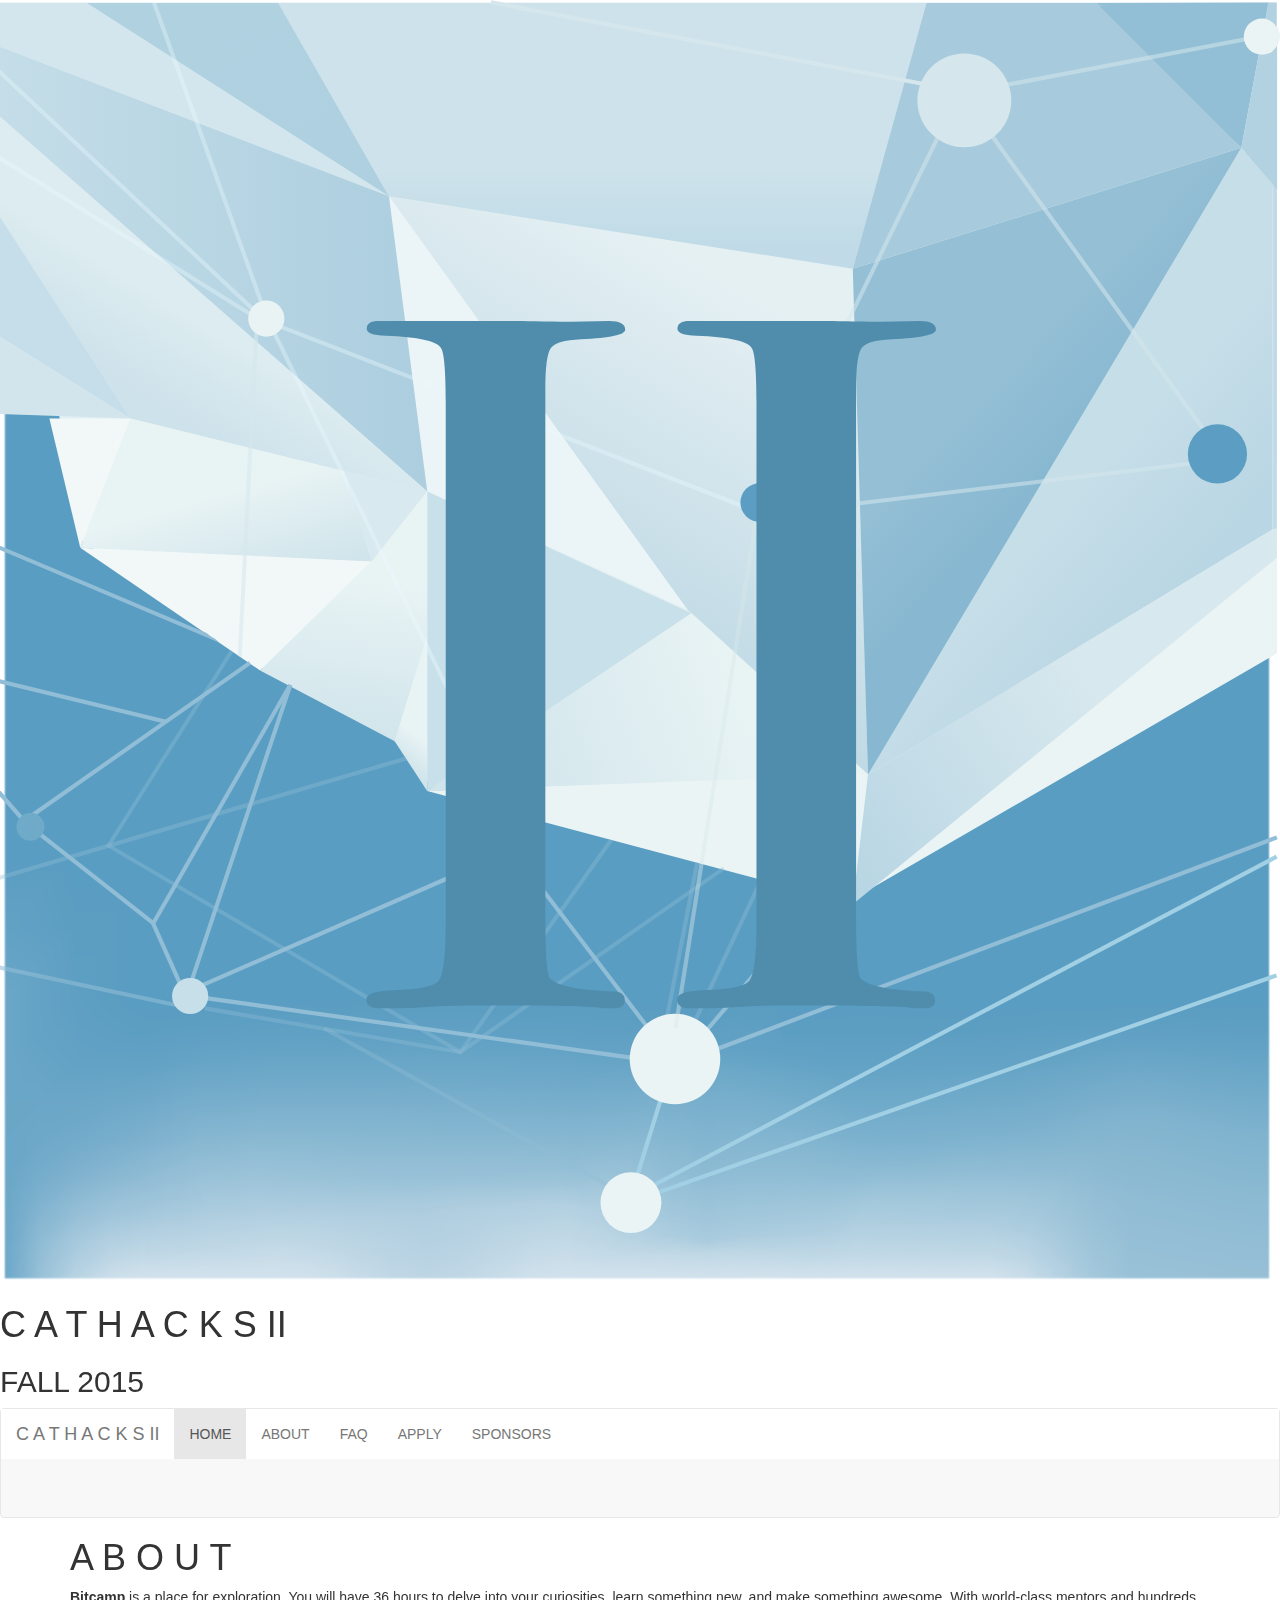
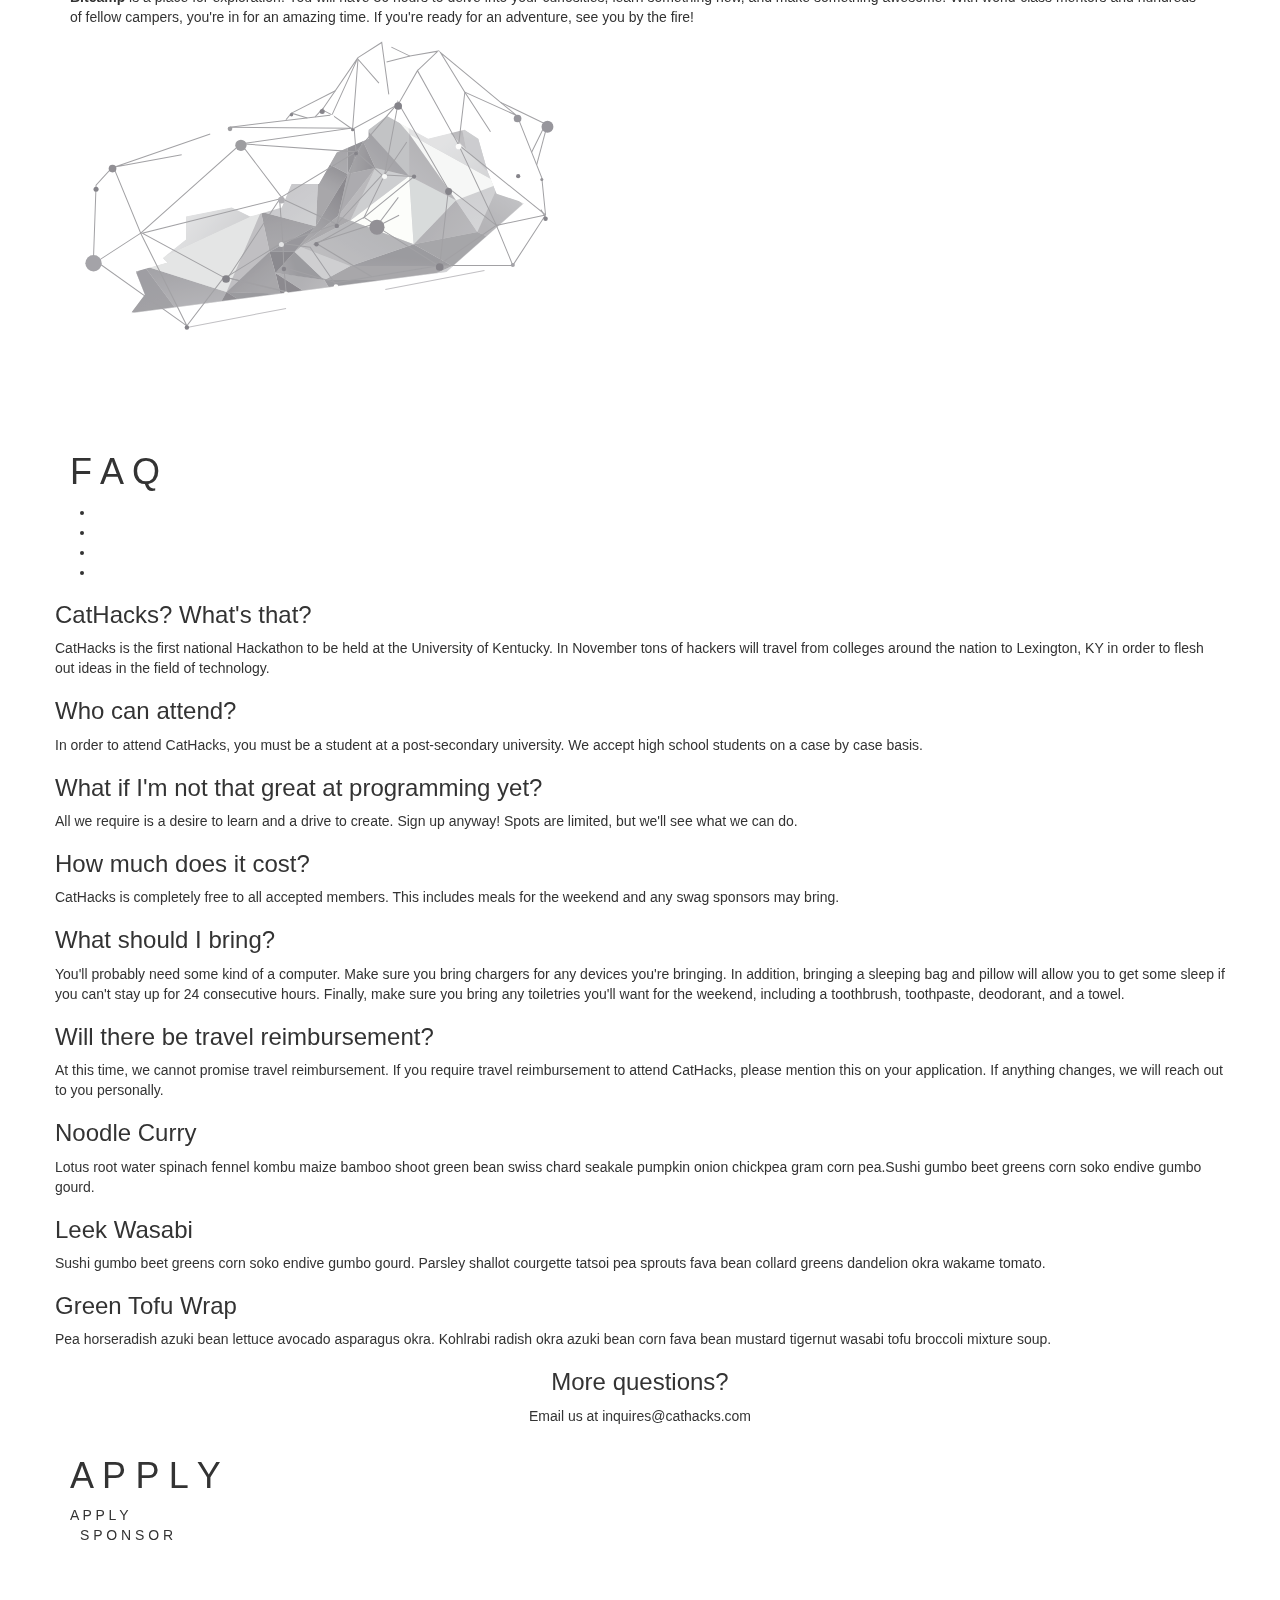
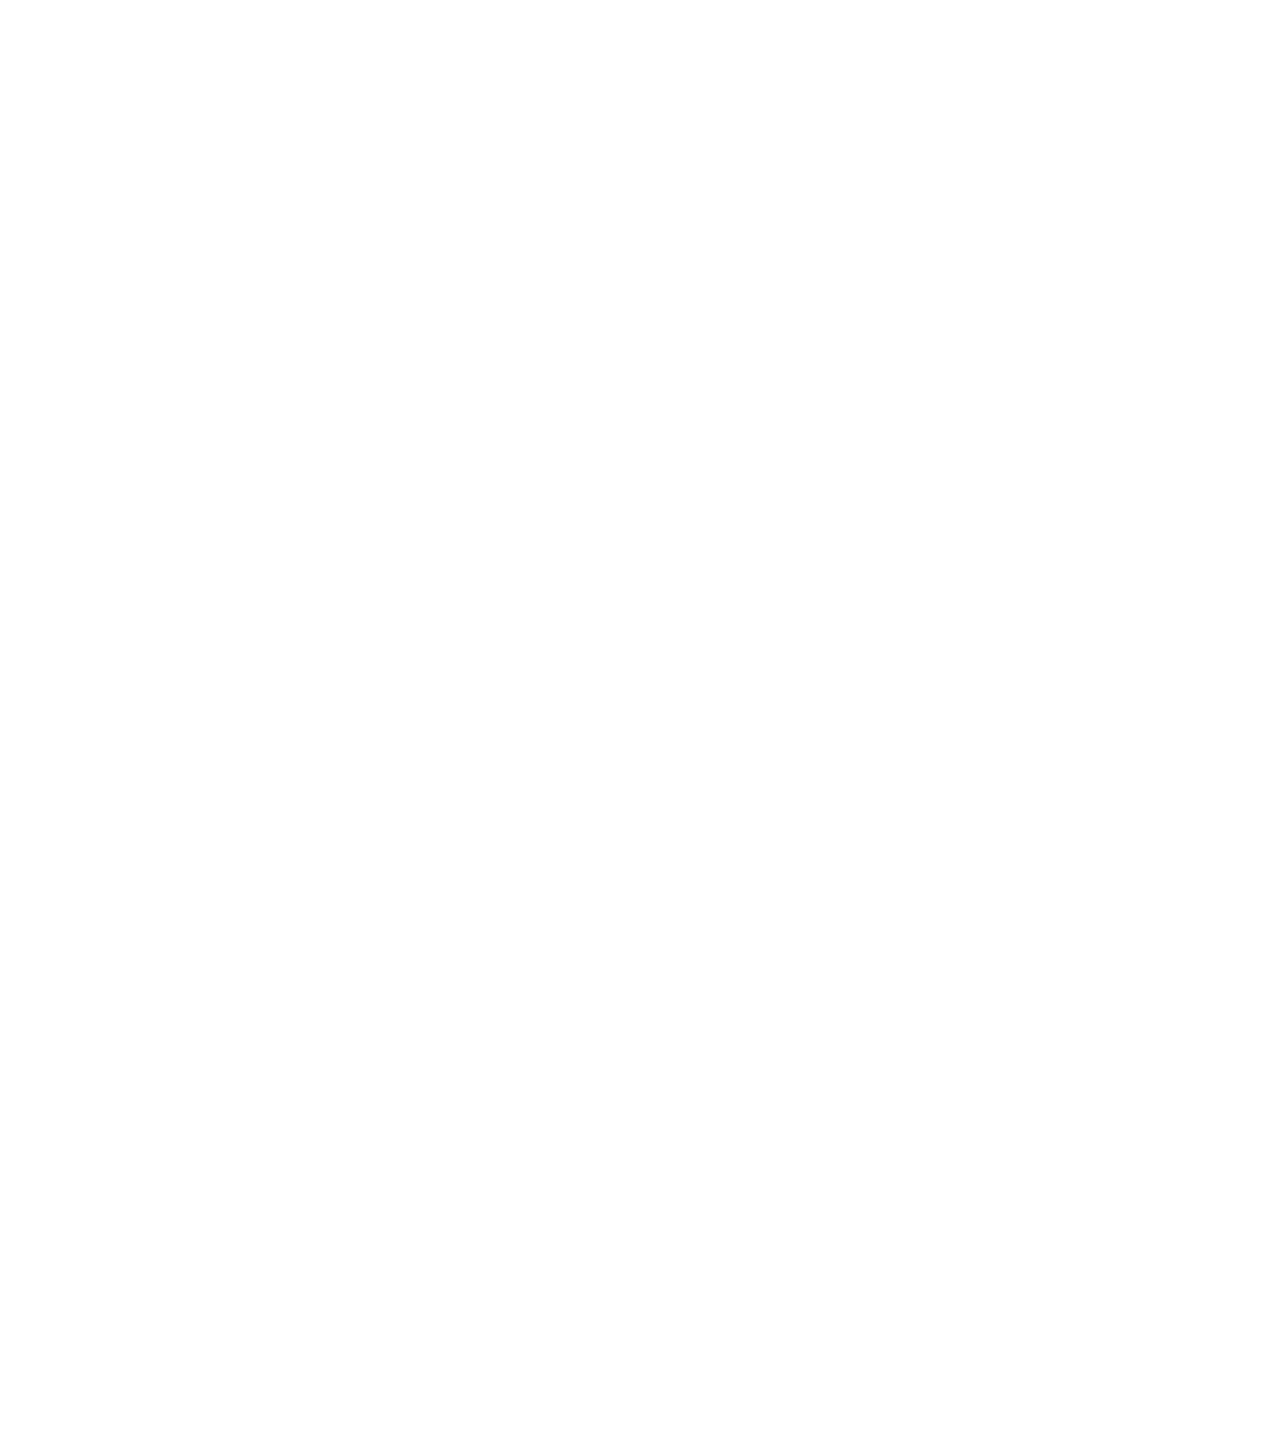
==== index.html @ 1e3fb6da "More cleaning" ====
<!doctype html>
<html>
<head>
<meta name="viewport" content="width=device-width, initial-scale=1">

<link rel="stylesheet" type="text/css" href="./bootstrap/css/bootstrap.css">

  <link rel="stylesheet" href="css/animate.css">
	<link rel="stylesheet" type="text/css" href="css/demo.css" />
		<link rel="stylesheet" type="text/css" href="css/component.css" />
        <link rel="stylesheet" type="text/css" href="css/main.css" />

            <script src="https://ajax.googleapis.com/ajax/libs/jquery/2.1.4/jquery.min.js"></script>
                 <script src="./js/particles.min.js"></script>


<meta charset="UTF-8">
<title>Untitled Document</title>

</head>

<body data-spy="scroll" data-target="#navid" data-offset="110">
	<div id="home" >
  <div id="HOME-breakpoint"> </div>
 	<div id="mydiv" class="" style="z-index:110;">
	<object id="cathacks2logo" data="./img/logo.svg" type="image/svg+xml"></object>
    <!--<img src="./img/logo.svg" id="cathacks2logo" />-->
	<div id="textbox"> 
		<h1>C A T H A C K S II</h1>
		<h2> FALL 2015</h2>
	</div>
	</div>
    
	<!--<img class="col-xs-6 col-md-4" style="height:90%;width:90%; opacity:.32; margin-left:0; margin-bottom:0; z-index:-100;" src="./img/icetracefinal.svg" />-->
    <!--</div>-->
 </div>
  <div id="navbarAffix"> </div>
 <div id="nav-wrapper" style="height:110px;">
 <nav style="height:110px; z-index:110;" role="navigation" id="navid" class="navbar navbar-default navreplace" >
        <!-- Brand and toggle get grouped for better mobile display -->
        <div class="navbar-header">
            <button type="button" data-target="#navbarCollapse" data-toggle="collapse" class="navbar-toggle">
                <span class="sr-only">Toggle navigation</span>
                <span class="icon-bar"></span>
                <span class="icon-bar"></span>
                <span class="icon-bar"></span>
            </button>

            <a href="#"  class="navbar-brand" >C A T H A C K S II </a>

        </div>
        <!-- Collection of nav links and other content for toggling -->
        <div id="navbarCollapse" class="collapse navbar-collapse">

            <ul class="nav navbar-nav"  >
               <!-- <li class="active"><a href="#">Home</a></li>-->
                <li id="HOME" ><a href="#home">HOME</a></li>
                <li id="ABOUT"><a href="#about">ABOUT</a></li>
                <li id="FAQ"><a href="#faq">FAQ</a></li>
                <li id="APPLY"><a href="#apply">APPLY</a></li>
                <li id="SPONSORS" ><a href="#sponsors">SPONSORS</a></li>

            </ul>
          
        </div>
    </nav>
 </div>
 
<div id="about" class="container">

<div id = "contentDiv" >
	<h1 class="h1Header"> A B O U T </h1>
    <p><strong>Bitcamp</strong> is a place for exploration. You will have 36 hours to delve into your curiosities, learn something new, and make something awesome. With world-class mentors and hundreds of fellow campers, you're in for an amazing time. If you're ready for an adventure, see you by the fire!</p> 
       <!--  <img style="width:500px; height:300px;" class = "kentucky" src="./img/kentucky.svg" />-->
        <object width="500" height="300" class="kypicture" data="./img/kentucky.svg" type="image/svg+xml"></object>




</div>
   </div> 
    <div id="faq" class="container">
    <div class="block" style="min-height: 800px;">

<div class = "centered" style="width:100%; margin-top:110px;" >
	<h1 class="h1Header"> F A Q </h1>
    	<div class="row">
			<div id="tabs" class="tabs">
				<nav>
					<ul>
                        <!--<li><a href="#section-1" class="icon-shop"><span>Shop</span></a></li>-->

						<li><a href="#section-1" class="icon-file-text2"></a></li>
						<li><a href="#section-2" class="icon-airplane"></a></li>
						<li><a href="#section-3" class="icon-calendar"></a></li>
						<li><a href="#section-4" class="icon-envelop"></a></li>
					</ul>
				</nav>
				<div class="content">

					<section id="section-1">
                    
						<div class="mediabox">
							<h3>CatHacks? What's that? </h3>
							<p>CatHacks is the first national Hackathon to be held at the University of Kentucky. In November tons of hackers will travel from colleges around the nation to Lexington, KY in order to flesh out ideas in the field of technology.
</p>
						</div>
						<div class="mediabox">
							<h3>Who can attend?</h3>
							<p>In order to attend CatHacks, you must be a student at a post-secondary university. We accept high school students on a case by case basis.</p>
						</div>
						<div class="mediabox">
							<h3>What if I'm not that great at programming yet?</h3>
							<p>All we require is a desire to learn and a drive to create. Sign up anyway! Spots are limited, but we'll see what we can do.
</p>
						</div>
					</section>
					<section id="section-2">
						<div class="mediabox">
							<h3>How much does it cost?</h3>
							<p>CatHacks is completely free to all accepted members. This includes meals for the weekend and any swag sponsors may bring. </p>
						</div>
						<div class="mediabox">
							<h3>What should I bring?</h3>
							<p>You'll probably need some kind of a computer. Make sure you bring chargers for any devices you're bringing. In addition, bringing a sleeping bag and pillow will allow you to get some sleep if you can't stay up for 24 consecutive hours. Finally, make sure you bring any toiletries you'll want for the weekend, including a toothbrush, toothpaste, deodorant, and a towel.</p>
						</div>
						<div class="mediabox">
							<h3>Will there be travel reimbursement?</h3>
							<p>At this time, we cannot promise travel reimbursement. If you require travel reimbursement to attend CatHacks, please mention this on your application. If anything changes, we will reach out to you personally.</p>
						</div>
					</section>
					<section id="section-3">
						<div class="mediabox">
							<h3>Noodle Curry</h3>
							<p>Lotus root water spinach fennel kombu maize bamboo shoot green bean swiss chard seakale pumpkin onion chickpea gram corn pea.Sushi gumbo beet greens corn soko endive gumbo gourd.</p>
						</div>
						<div class="mediabox">
							<h3>Leek Wasabi</h3>
							<p>Sushi gumbo beet greens corn soko endive gumbo gourd. Parsley shallot courgette tatsoi pea sprouts fava bean collard greens dandelion okra wakame tomato.</p>
						</div>
						<div class="mediabox">
							<h3>Green Tofu Wrap</h3>
							<p>Pea horseradish azuki bean lettuce avocado asparagus okra. Kohlrabi radish okra azuki bean corn fava bean mustard tigernut wasabi tofu broccoli mixture soup.</p>
						</div>
					</section>
					<section id="section-4">
	
						<div class="mediabox horizontalcenter" style="float:none; text-align:center;">
							<h3>More questions?</h3>
							<p>Email us at inquires@cathacks.com</p>
						</div>
	
					</section>
			
				</div><!-- /content -->
			</div><!-- /tabs -->
		</div>

    
    <!--<p>Bitcamp is a place for exploration. You will have 36 hours to delve into your curiosities, learn something new, and make something awesome. With world-class mentors and hundreds of fellow campers, you're in for an amazing time. If you're ready for an adventure, see you by the fire!</p> 
         <img style="width:500px; height:250px;" class = "kentucky" src="./img/kentucky.svg" />-->

</div>
	</div>
	</div>
    
       <div id="apply" class="container">
    <div class="block" style="height: 800px;">

<div class = "centered" >
	<h1 class="h1Header"> A P P L Y </h1>
    <div class="horizontalcenter">
    <div id="applybutton" class="hvr-shutter-out-vertical appSectionButton" href="#animatedModal" style="margin-right:10px;">
	A P P L Y
	</div>
	<div class="hvr-shutter-out-vertical appSectionButton" style="margin-left:10px;">
	S P O N S O R
	</div>
</div>
</div>
	</div>
	</div>
 
 <div id="animatedModal">
        <!--THIS IS IMPORTANT! to close the modal, the class name has to match the name given on the ID  class="close-animatedModal" -->
        <div class="close-animatedModal"> 
        	<img src="img/closebt.svg" class="horizontalcenter closebtn" />
        </div>
            
        <div class="modal-content">
        <!--<iframe id="typeform-full" width="100%" height="100%" frameborder="0" src="https://cathacks.typeform.com/to/M2SNCi"></iframe>
		<script type="text/javascript" src="https://s3-eu-west-1.amazonaws.com/share.typeform.com/embed.js"></script>-->
                  <!--Your modal content goes here-->
        </div>
    </div>
    
<div id="sponsors" class="container" style="min-height:100%;"> <!--SPONSORS-->
    <div class="block" style="height: 800px;">

      
      	<div class = "centered" >
        
        <div class="row">
            <div class="col-lg-3 col-md-4 col-xs-6 thumb">
                    <img class="img-responsive" src="http://placehold.it/200x150" alt="">
            </div>
            <div class="col-lg-3 col-md-4 col-xs-6 thumb">
                    <img class="img-responsive" src="http://placehold.it/200x150" alt="">
            </div>
            <div class="col-lg-3 col-md-4 col-xs-6 thumb">
                    <img class="img-responsive" src="http://placehold.it/200x150" alt="">
            </div>
            <div class="col-lg-3 col-md-4 col-xs-6 thumb">
                    <img class="img-responsive" src="http://placehold.it/200x150" alt="">
            </div>
            <div class="col-lg-3 col-md-4 col-xs-6 thumb">
                    <img class="img-responsive" src="http://placehold.it/200x150" alt="">
            </div>
            <div class="col-lg-3 col-md-4 col-xs-6 thumb">
                    <img class="img-responsive" src="http://placehold.it/200x150" alt="">
            </div>
            <div class="col-lg-3 col-md-4 col-xs-6 thumb">
                    <img class="img-responsive" src="http://placehold.it/200x150" alt="">
            </div>
            <div class="col-lg-3 col-md-4 col-xs-6 thumb">
                    <img class="img-responsive" src="http://placehold.it/200x150" alt="">
            </div>
       
            <div class="col-lg-3 col-md-4 col-xs-6 thumb">
                <!--<a class="thumbnail" href="#">-->
                    <img class="img-responsive" src="http://placehold.it/200x150" alt="">
            </div>
        </div>
	</div>
	</div>
	</div> <!--SPONSORS END-->
    


<script src="./js/animatedModal.min.js"></script>
<script src="./js/main.js"></script>

<script>
    $("#applybutton").animatedModal({
        animatedIn:'slideInUp',
        animatedOut:'slideOutDown',
        color:'#fff',
		overflow:'hidden',
        
    });</script>
    <script src="./bootstrap/js/bootstrap.min.js"></script>
    <script src="js/cbpFWTabs.js"></script>
		<script>
			new CBPFWTabs( document.getElementById( 'tabs' ) );
		</script>
<script>


particlesJS("home", {
  "particles": {
    "number": {
      "value": 60,
      "density": {
        "enable": true,
        "value_area": 800
      }
    },
    "color": {
      "value": "#c6c6c6"
    },
    "shape": {
      "type": "circle",
      "stroke": {
        "width": 0,
        "color": "#000000"
      },
      "polygon": {
        "nb_sides": 5
      },
      "image": {
        "src": "img/github.svg",
        "width": 100,
        "height": 100
      }
    },
    "opacity": {
      "value": 0.5,
      "random": false,
      "anim": {
        "enable": false,
        "speed": 1,
        "opacity_min": 0.1,
        "sync": false
      }
    },
    "size": {
      "value": 9,
      "random": true,
      "anim": {
        "enable": false,
        "speed": 40,
        "size_min": 0.1,
        "sync": false
      }
    },
    "line_linked": {
      "enable": true,
      "distance": 150,
      "color": "#c6c6c6", //c6c6c6 //e1e0e0
      "opacity": 0.4,
      "width": 1
    },
    "move": {
      "enable": true,
      "speed": 1,
      "direction": "none",
      "random": false,
      "straight": false,
      "out_mode": "out",
      "bounce": false,
      "attract": {
        "enable": false,
        "rotateX": 600,
        "rotateY": 1200
      }
    }
  },
  "interactivity": {
    "detect_on": "canvas",
    "events": {
      "onhover": {
        "enable": true,
        "mode": "grab"
      },
      "onclick": {
        "enable": true,
        "mode": "push"
      },
      "resize": true
    },
    "modes": {
      "grab": {
        "distance": 140,
        "line_linked": {
          "opacity": 1
        }
      },
      "bubble": {
        "distance": 400,
        "size": 40,
        "duration": 2,
        "opacity": 8,
        "speed": 3
      },
      "repulse": {
        "distance": 200,
        "duration": 0.4
      },
      "push": {
        "particles_nb": 4
      },
      "remove": {
        "particles_nb": 2
      }
    }
  },
  "retina_detect": true
});


</script>

</body>
</html>
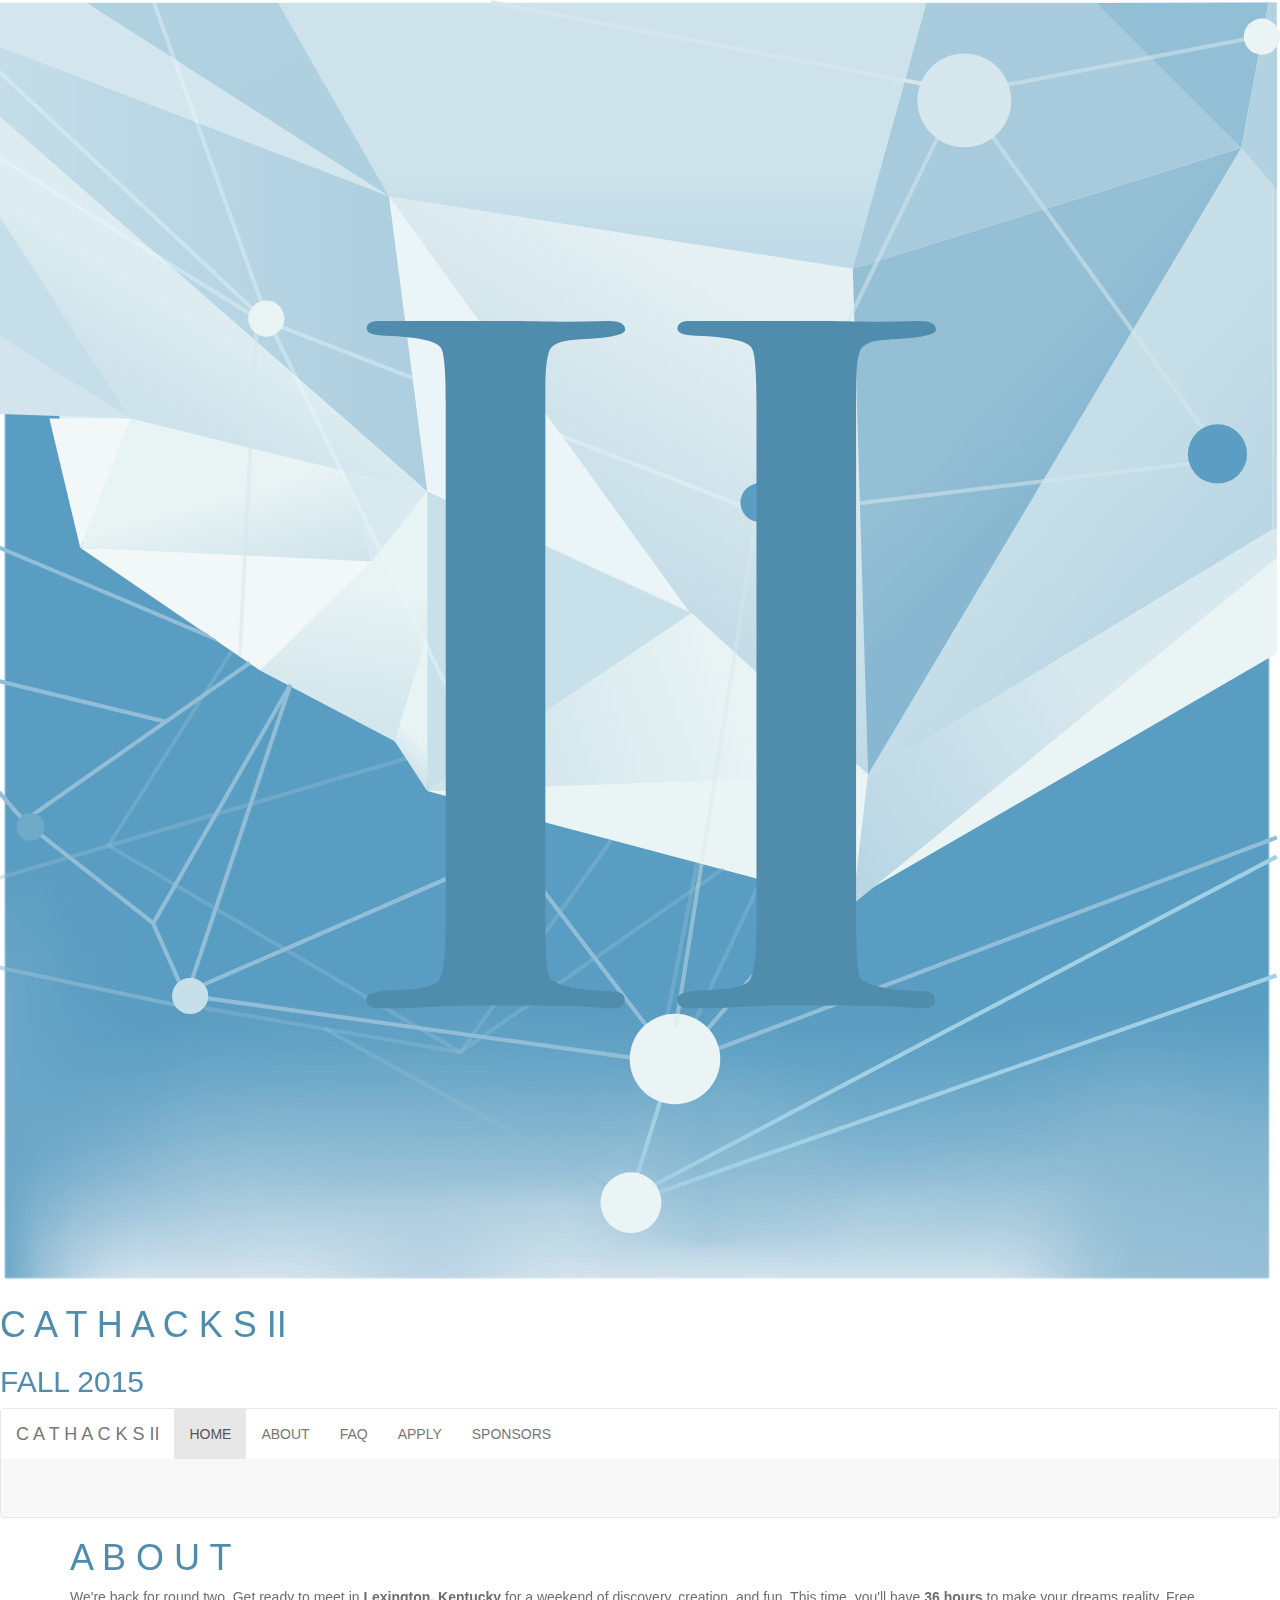
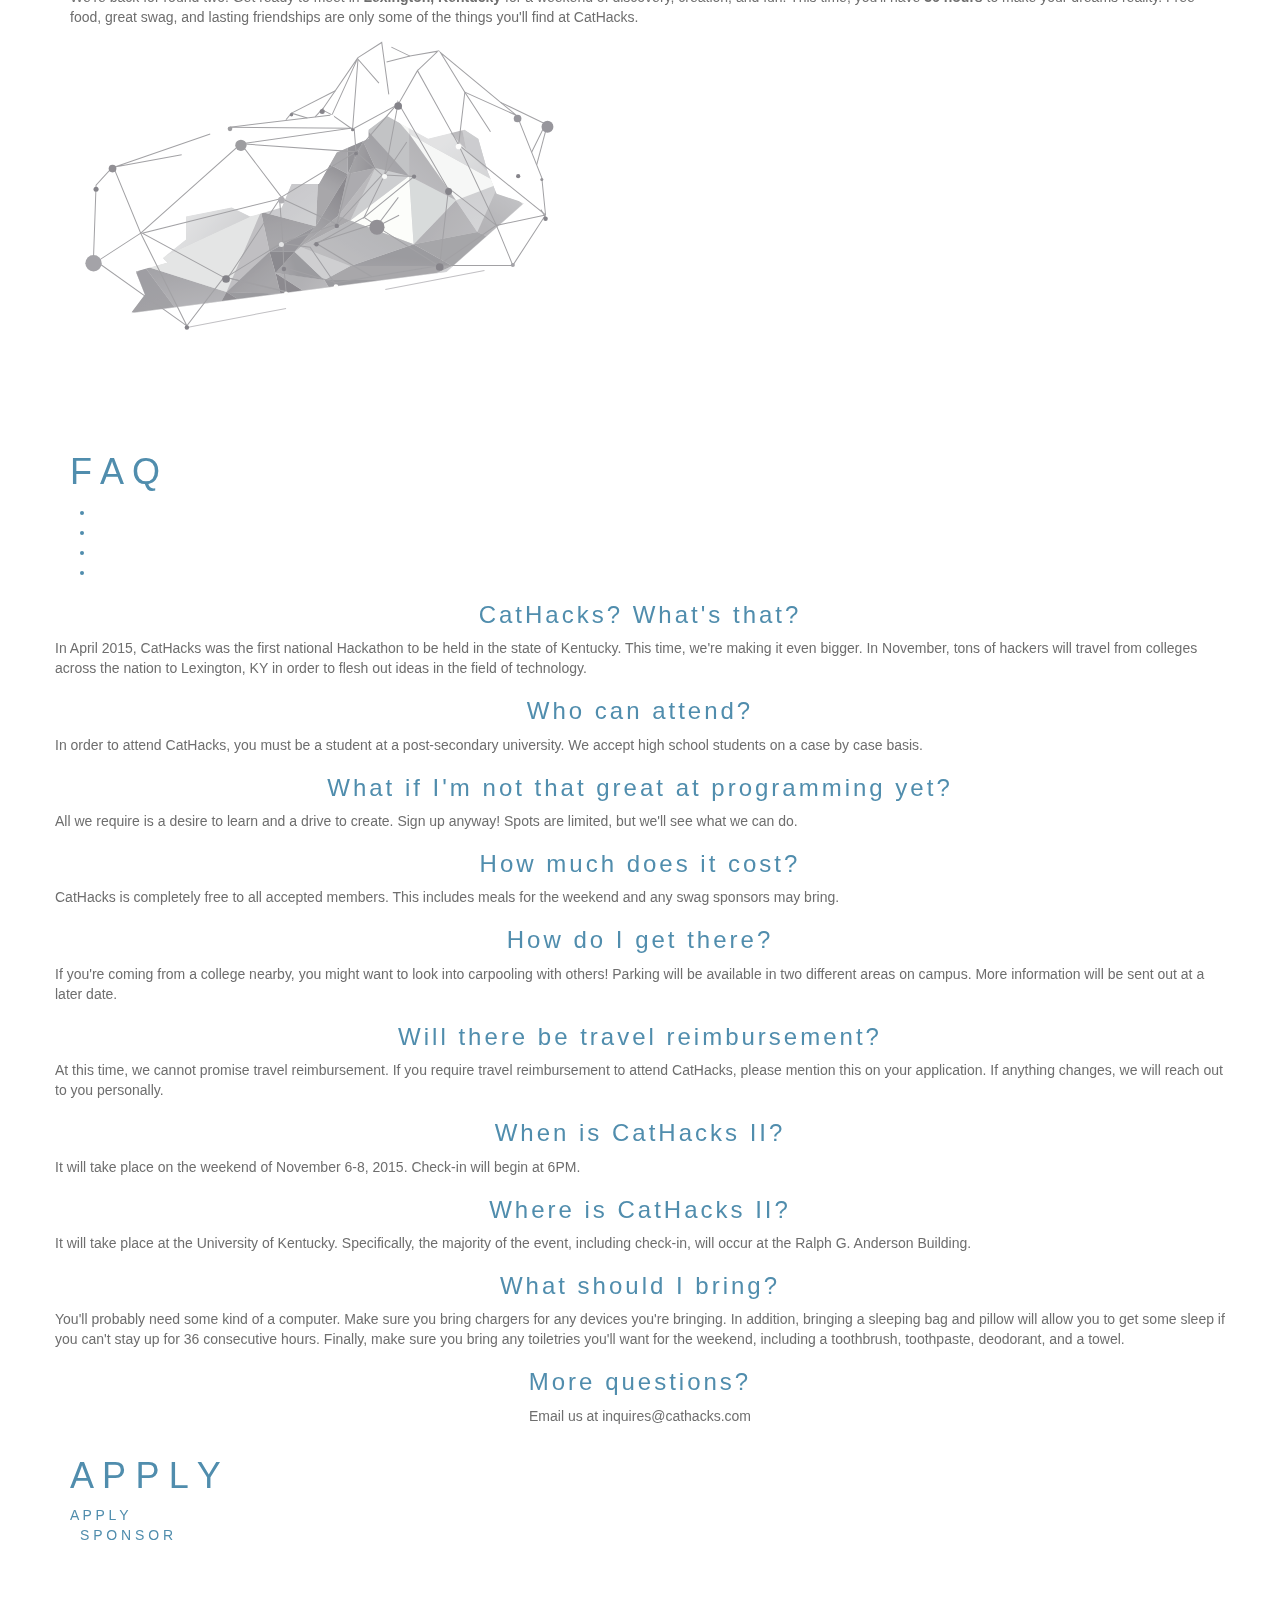
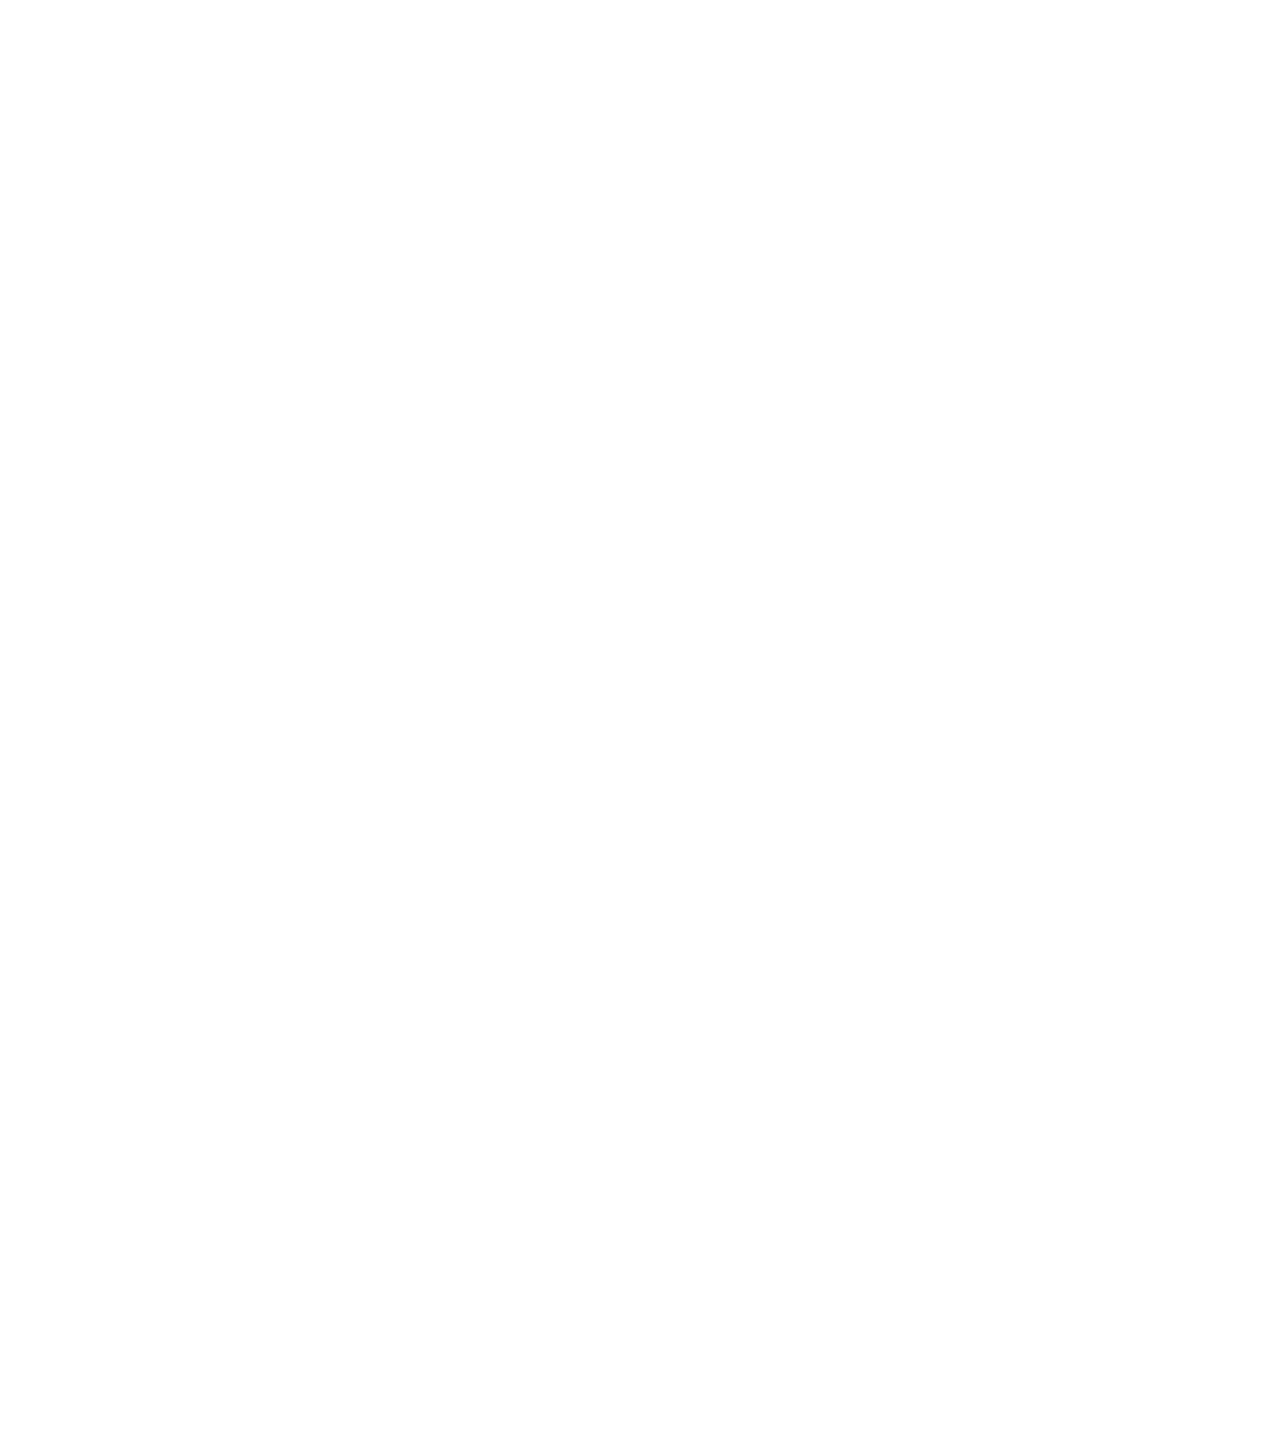
==== commit dc8daf94: "updated some of the descriptions" ====
--- a/index.html
+++ b/index.html
@@ -15,8 +15,8 @@
 
 
 <meta charset="UTF-8">
-<title>Untitled Document</title>
-
+<title>CatHacks II</title>
+<meta name="description" content="CatHacks II is the University of Kentucky's second national hackathon, open to all college students in Computer Science.">
 </head>
 
 <body data-spy="scroll" data-target="#navid" data-offset="110">
@@ -24,15 +24,13 @@
   <div id="HOME-breakpoint"> </div>
  	<div id="mydiv" class="" style="z-index:110;">
 	<object id="cathacks2logo" data="./img/logo.svg" type="image/svg+xml"></object>
-    <!--<img src="./img/logo.svg" id="cathacks2logo" />-->
 	<div id="textbox"> 
 		<h1>C A T H A C K S II</h1>
 		<h2> FALL 2015</h2>
 	</div>
 	</div>
     
-	<!--<img class="col-xs-6 col-md-4" style="height:90%;width:90%; opacity:.32; margin-left:0; margin-bottom:0; z-index:-100;" src="./img/icetracefinal.svg" />-->
-    <!--</div>-->
+	
  </div>
   <div id="navbarAffix"> </div>
  <div id="nav-wrapper" style="height:110px;">
@@ -70,7 +68,7 @@
 
 <div id = "contentDiv" >
 	<h1 class="h1Header"> A B O U T </h1>
-    <p><strong>Bitcamp</strong> is a place for exploration. You will have 36 hours to delve into your curiosities, learn something new, and make something awesome. With world-class mentors and hundreds of fellow campers, you're in for an amazing time. If you're ready for an adventure, see you by the fire!</p> 
+    <p>We're back for round two. Get ready to meet in <strong>Lexington, Kentucky</strong> for a weekend of discovery, creation, and fun. This time, you'll have <strong>36 hours</strong> to make your dreams reality. Free food, great swag, and lasting friendships are only some of the things you'll find at CatHacks.</p> 
        <!--  <img style="width:500px; height:300px;" class = "kentucky" src="./img/kentucky.svg" />-->
         <object width="500" height="300" class="kypicture" data="./img/kentucky.svg" type="image/svg+xml"></object>
 
@@ -102,7 +100,7 @@
                     
 						<div class="mediabox">
 							<h3>CatHacks? What's that? </h3>
-							<p>CatHacks is the first national Hackathon to be held at the University of Kentucky. In November tons of hackers will travel from colleges around the nation to Lexington, KY in order to flesh out ideas in the field of technology.
+							<p>In April 2015, CatHacks was the first national Hackathon to be held in the state of Kentucky. This time, we're making it even bigger. In November, tons of hackers will travel from colleges across the nation to Lexington, KY in order to flesh out ideas in the field of technology.
 </p>
 						</div>
 						<div class="mediabox">
@@ -121,8 +119,8 @@
 							<p>CatHacks is completely free to all accepted members. This includes meals for the weekend and any swag sponsors may bring. </p>
 						</div>
 						<div class="mediabox">
-							<h3>What should I bring?</h3>
-							<p>You'll probably need some kind of a computer. Make sure you bring chargers for any devices you're bringing. In addition, bringing a sleeping bag and pillow will allow you to get some sleep if you can't stay up for 24 consecutive hours. Finally, make sure you bring any toiletries you'll want for the weekend, including a toothbrush, toothpaste, deodorant, and a towel.</p>
+							<h3>How do I get there?</h3>
+							<p>If you're coming from a college nearby, you might want to look into carpooling with others! Parking will be available in two different areas on campus. More information will be sent out at a later date.</p>
 						</div>
 						<div class="mediabox">
 							<h3>Will there be travel reimbursement?</h3>
@@ -131,16 +129,16 @@
 					</section>
 					<section id="section-3">
 						<div class="mediabox">
-							<h3>Noodle Curry</h3>
-							<p>Lotus root water spinach fennel kombu maize bamboo shoot green bean swiss chard seakale pumpkin onion chickpea gram corn pea.Sushi gumbo beet greens corn soko endive gumbo gourd.</p>
-						</div>
-						<div class="mediabox">
-							<h3>Leek Wasabi</h3>
-							<p>Sushi gumbo beet greens corn soko endive gumbo gourd. Parsley shallot courgette tatsoi pea sprouts fava bean collard greens dandelion okra wakame tomato.</p>
-						</div>
-						<div class="mediabox">
-							<h3>Green Tofu Wrap</h3>
-							<p>Pea horseradish azuki bean lettuce avocado asparagus okra. Kohlrabi radish okra azuki bean corn fava bean mustard tigernut wasabi tofu broccoli mixture soup.</p>
+							<h3>When is CatHacks II?</h3>
+							<p>It will take place on the weekend of November 6-8, 2015. Check-in will begin at 6PM.</p>
+						</div>
+						<div class="mediabox">
+							<h3>Where is CatHacks II?</h3>
+							<p>It will take place at the University of Kentucky. Specifically, the majority of the event, including check-in, will occur at the Ralph G. Anderson Building.</p>
+						</div>
+						<div class="mediabox">
+							<h3>What should I bring?</h3>
+							<p>You'll probably need some kind of a computer. Make sure you bring chargers for any devices you're bringing. In addition, bringing a sleeping bag and pillow will allow you to get some sleep if you can't stay up for 36 consecutive hours. Finally, make sure you bring any toiletries you'll want for the weekend, including a toothbrush, toothpaste, deodorant, and a towel.</p>
 						</div>
 					</section>
 					<section id="section-4">
@@ -155,11 +153,6 @@
 				</div><!-- /content -->
 			</div><!-- /tabs -->
 		</div>
-
-    
-    <!--<p>Bitcamp is a place for exploration. You will have 36 hours to delve into your curiosities, learn something new, and make something awesome. With world-class mentors and hundreds of fellow campers, you're in for an amazing time. If you're ready for an adventure, see you by the fire!</p> 
-         <img style="width:500px; height:250px;" class = "kentucky" src="./img/kentucky.svg" />-->
-
 </div>
 	</div>
 	</div>
--- a/css/demo.css
+++ b/css/demo.css
@@ -0,0 +1,205 @@
+/* General Blueprint Style */
+/*@import url(http://fonts.googleapis.com/css?family=Lato:300,400,700);*/
+
+@font-face {
+	font-family: 'bpicons';
+	src:url('../fonts/bpicons/bpicons.eot');
+	src:url('../fonts/bpicons/bpicons.eot?#iefix') format('embedded-opentype'),
+		url('../fonts/bpicons/bpicons.woff') format('woff'),
+		url('../fonts/bpicons/bpicons.ttf') format('truetype'),
+		url('../fonts/bpicons/bpicons.svg#bpicons') format('svg');
+	font-weight: normal;
+	font-style: normal;
+} /* Made with http://icomoon.io/ */
+
+*, *:after, *:before { -webkit-box-sizing: border-box; -moz-box-sizing: border-box; box-sizing: border-box; }
+body, html { font-size: 100%; padding: 0; margin: 0;}
+
+/* Clearfix hack by Nicolas Gallagher: http://nicolasgallagher.com/micro-clearfix-hack/ */
+.clearfix:before, .clearfix:after { content: " "; display: table; }
+.clearfix:after { clear: both; }
+
+body {
+    font-family: 'Aleo', Calibri, Arial, sans-serif;
+    color: #508dad;
+	font-size:14px;
+}
+
+p {
+	color:#6e6e6e;	
+	
+}
+
+a {
+	color: #ccc;
+	text-decoration: none;
+	outline: none;
+}
+h3{
+	    font-family: 'BebasNeueRegular', Calibri, Arial, sans-serif;
+		letter-spacing:3px;
+		font-weight:500;
+		font-size:24px;
+		text-align:center;
+
+}
+
+a:hover {
+	color: #000;
+}
+
+.container > header {
+	width: 90%;
+	max-width: 69em;
+	margin: 0 auto;
+	padding: 2.875em 1.875em 1.875em;
+}
+
+.container > header h1 {
+	font-size: 2.125em;
+	line-height: 1.3;
+	margin: 0 0 0.6em 0;
+	float: left;
+	font-weight: 400;
+}
+
+.container > header > span {
+	display: block;
+	position: relative;
+	z-index: 9999;
+	font-weight: 700;
+	text-transform: uppercase;
+	letter-spacing: 0.5em;
+	padding: 0 0 0.6em 0.1em;
+}
+
+.container > header > span span:after {
+	width: 30px;
+	height: 30px;
+	left: -12px;
+	font-size: 50%;
+	top: -8px;
+	font-size: 75%;
+	position: relative;
+}
+
+.container > header > span span:hover:before {
+	content: attr(data-content);
+	text-transform: none;
+	text-indent: 0;
+	letter-spacing: 0;
+	font-weight: 300;
+	font-size: 110%;
+	padding: 0.8em 1em;
+	line-height: 1.2;
+	text-align: left;
+	left: auto;
+	margin-left: 4px;
+	position: absolute;
+	color: #fff;
+	background: #47a3da;
+}
+
+.container > header nav {
+	float: right;
+	text-align: center;
+}
+
+.container > header nav a {
+	display: inline-block;
+	position: relative;
+	text-align: left;
+	width: 2.5em;
+	height: 2.5em;
+	background: #fff;
+	border-radius: 50%;
+	margin: 0 0.1em;
+	border: 4px solid #508dad;
+}
+
+.container > header nav a > span {
+	display: none;
+}
+
+.container > header nav a:hover:before {
+	content: attr(data-info);
+	color: #508dad;
+	position: absolute;
+	width: 600%;
+	top: 120%;
+	text-align: right;
+	right: 0;
+	pointer-events: none;
+}
+
+.container > header nav a:hover {
+	background: #47a3da;
+}
+
+.bp-icon:after {
+	font-family: 'bpicons';
+	speak: none;
+	font-style: normal;
+	font-weight: normal;
+	font-variant: normal;
+	text-transform: none;
+	text-align: center;
+	color: #47a3da;
+	-webkit-font-smoothing: antialiased;
+}
+
+.container > header nav .bp-icon:after {
+	position: absolute;
+	top: 0;
+	left: 0;
+	width: 100%;
+	height: 100%;
+	line-height: 2;
+	text-indent: 0;
+}
+
+.container > header nav a:hover:after {
+	color: #fff;
+}
+
+.bp-icon-next:after {
+	content: "\e000";
+}
+.bp-icon-drop:after {
+	content: "\e001";
+}
+.bp-icon-archive:after {
+	content: "\e002";
+}
+.bp-icon-about:after {
+	content: "\e003";
+}
+.bp-icon-prev:after {
+	content: "\e004";
+}
+
+p.info {
+	text-align: center;
+	padding: 20px;
+}
+
+@media screen and (max-width: 55em) {
+
+	.container > header h1,
+	.container > header nav {
+		float: none;
+	}
+
+	.container > header > span,
+	.container > header h1 {
+		text-align: center;
+	}
+
+	.container > header nav {
+		margin: 0 auto;
+	}
+
+	.container > header > span {
+		text-indent: 30px;
+	}
+}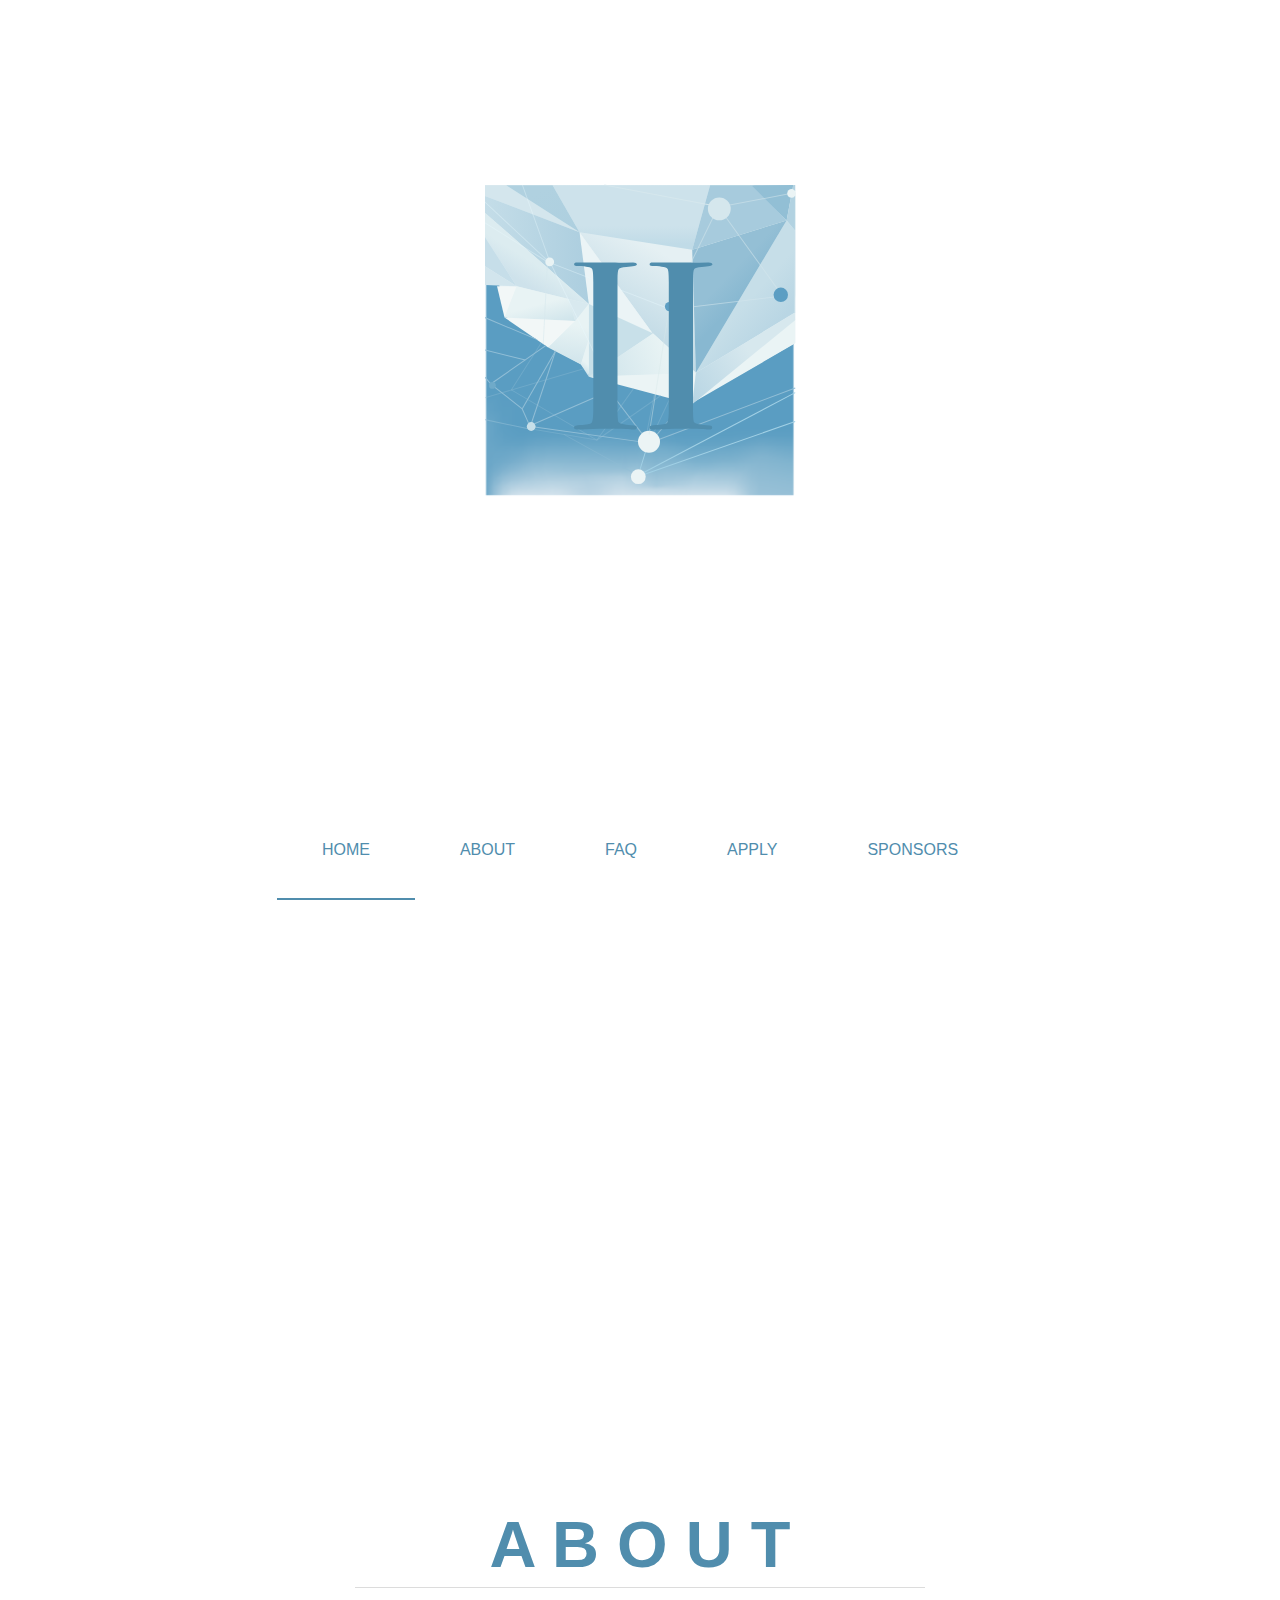
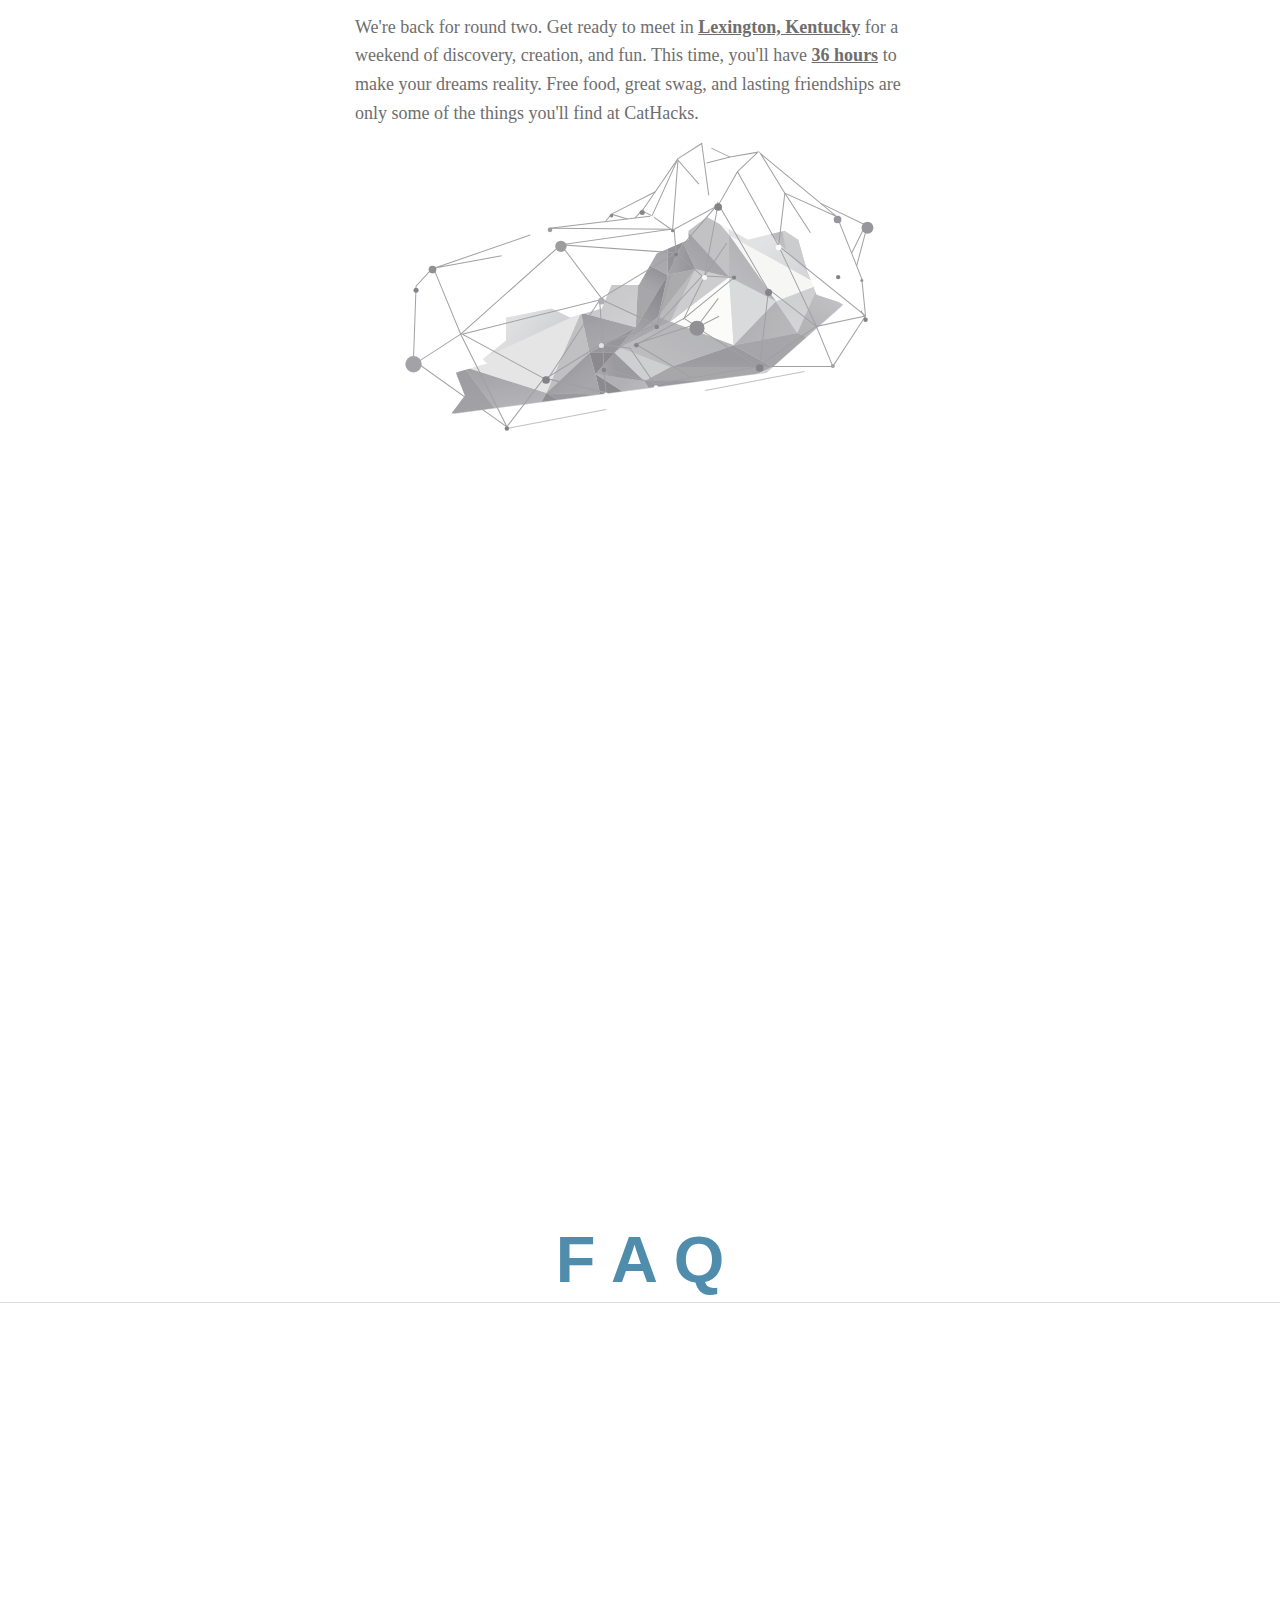
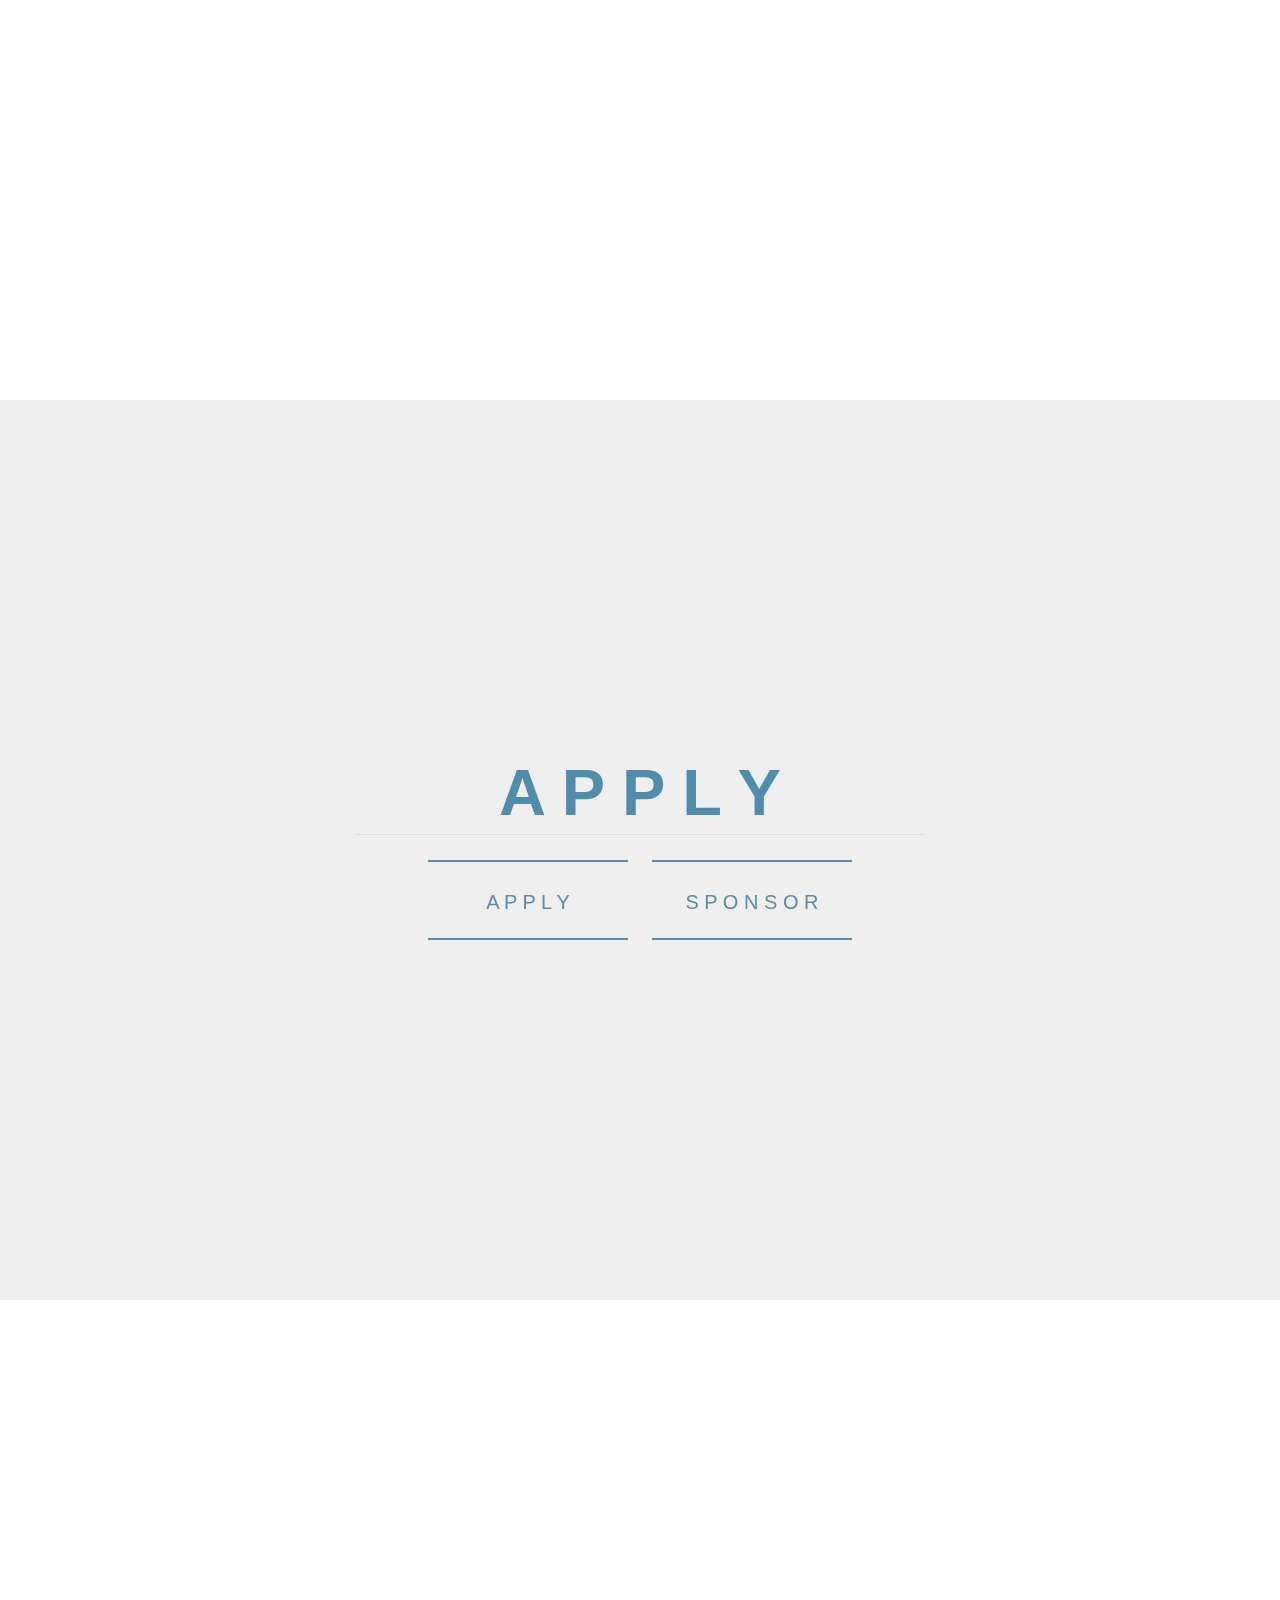
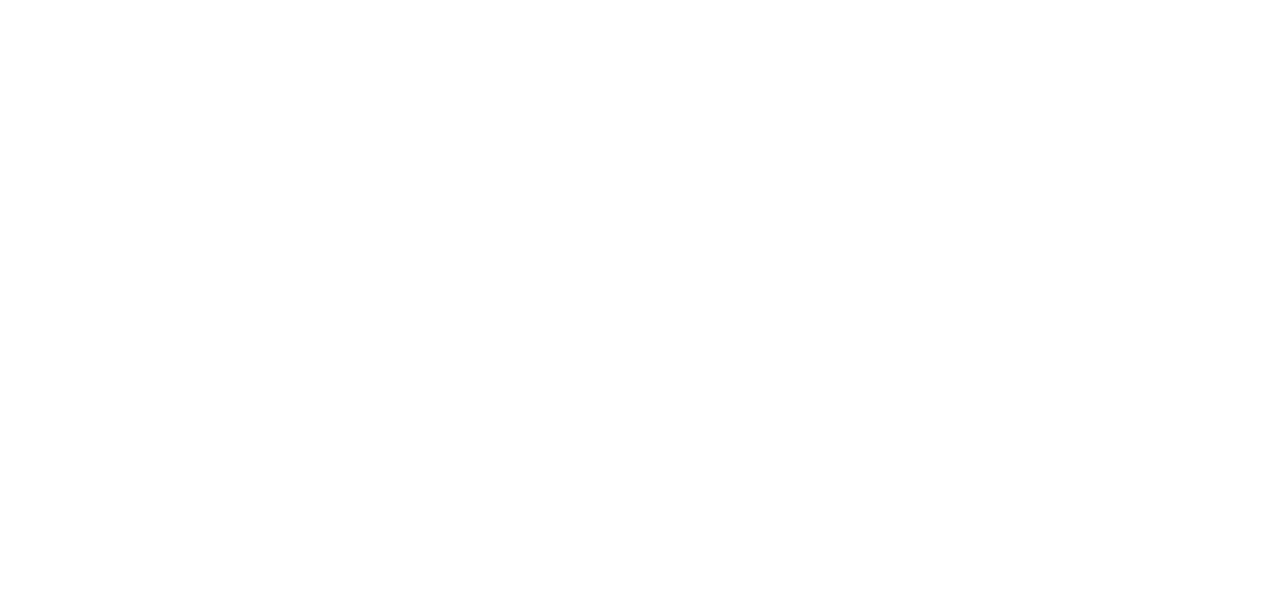
==== commit 2dc9a17c: "One more bug left" ====
--- a/index.html
+++ b/index.html
@@ -19,22 +19,22 @@
 <meta name="description" content="CatHacks II is the University of Kentucky's second national hackathon, open to all college students in Computer Science.">
 </head>
 
-<body data-spy="scroll" data-target="#navid" data-offset="110">
+<body data-spy="scroll" data-target="#navid" data-offset="100">
 	<div id="home" >
   <div id="HOME-breakpoint"> </div>
  	<div id="mydiv" class="" style="z-index:110;">
 	<object id="cathacks2logo" data="./img/logo.svg" type="image/svg+xml"></object>
-	<div id="textbox"> 
+	<!--<div id="textbox"> 
 		<h1>C A T H A C K S II</h1>
 		<h2> FALL 2015</h2>
-	</div>
+	</div>-->
 	</div>
     
 	
  </div>
   <div id="navbarAffix"> </div>
- <div id="nav-wrapper" style="height:110px;">
- <nav style="height:110px; z-index:110;" role="navigation" id="navid" class="navbar navbar-default navreplace" >
+ <div id="nav-wrapper" style="height:100px;">
+ <nav style="height:100px; z-index:110;" role="navigation" id="navid" class="navbar navbar-default navreplace" >
         <!-- Brand and toggle get grouped for better mobile display -->
         <div class="navbar-header">
             <button type="button" data-target="#navbarCollapse" data-toggle="collapse" class="navbar-toggle">
@@ -67,21 +67,17 @@
 <div id="about" class="container">
 
 <div id = "contentDiv" >
-	<h1 class="h1Header"> A B O U T </h1>
+	<h1 id="aboutid" class="h1Header"> A B O U T </h1>
     <p>We're back for round two. Get ready to meet in <strong>Lexington, Kentucky</strong> for a weekend of discovery, creation, and fun. This time, you'll have <strong>36 hours</strong> to make your dreams reality. Free food, great swag, and lasting friendships are only some of the things you'll find at CatHacks.</p> 
        <!--  <img style="width:500px; height:300px;" class = "kentucky" src="./img/kentucky.svg" />-->
         <object width="500" height="300" class="kypicture" data="./img/kentucky.svg" type="image/svg+xml"></object>
-
-
-
-
 </div>
    </div> 
     <div id="faq" class="container">
     <div class="block" style="min-height: 800px;">
 
 <div class = "centered" style="width:100%; margin-top:110px;" >
-	<h1 class="h1Header"> F A Q </h1>
+	<h1 id="faqid" class="h1Header"> F A Q </h1>
     	<div class="row">
 			<div id="tabs" class="tabs">
 				<nav>
@@ -158,18 +154,20 @@
 	</div>
     
        <div id="apply" class="container">
-    <div class="block" style="height: 800px;">
-
-<div class = "centered" >
-	<h1 class="h1Header"> A P P L Y </h1>
+    <div id="applyDiv">
+
+	<h1 id="applyid" class="h1Header"> A P P L Y </h1>
     <div class="horizontalcenter">
     <div id="applybutton" class="hvr-shutter-out-vertical appSectionButton" href="#animatedModal" style="margin-right:10px;">
 	A P P L Y
 	</div>
+     <div id="applybuttonMobile" class="hvr-shutter-out-vertical appSectionButton">
+	A P P L Y
+    <a href="https://cathacks.typeform.com/to/wzYGNp"></a>
+	</div>
 	<div class="hvr-shutter-out-vertical appSectionButton" style="margin-left:10px;">
 	S P O N S O R
 	</div>
-</div>
 </div>
 	</div>
 	</div>
@@ -180,10 +178,9 @@
         	<img src="img/closebt.svg" class="horizontalcenter closebtn" />
         </div>
             
-        <div class="modal-content">
-        <!--<iframe id="typeform-full" width="100%" height="100%" frameborder="0" src="https://cathacks.typeform.com/to/M2SNCi"></iframe>
-		<script type="text/javascript" src="https://s3-eu-west-1.amazonaws.com/share.typeform.com/embed.js"></script>-->
-                  <!--Your modal content goes here-->
+        <div class="modal-content" >
+      	<iframe id="typeform-widget" width="100%" height="97%" frameborder="0" src="https://cathacks.typeform.com/to/wzYGNp" style="margin-top:40px;"></iframe>
+<script>(function(){var qs,js,q,s,d=document,gi=d.getElementById,ce=d.createElement,gt=d.getElementsByTagName,id='typef_orm',b='https://s3-eu-west-1.amazonaws.com/share.typeform.com/';if(!gi.call(d,id)){js=ce.call(d,'script');js.id=id;js.src=b+'widget.js';q=gt.call(d,'script')[0];q.parentNode.insertBefore(js,q)}})()</script>
         </div>
     </div>
     
@@ -238,7 +235,6 @@
         animatedIn:'slideInUp',
         animatedOut:'slideOutDown',
         color:'#fff',
-		overflow:'hidden',
         
     });</script>
     <script src="./bootstrap/js/bootstrap.min.js"></script>
--- a/css/component.css
+++ b/css/component.css
@@ -0,0 +1,244 @@
+@font-face {
+	font-family: 'icomoon';
+	src:url('../fonts/icomoon/icomoon.eot?pvm5gj');
+	src:url('../fonts/icomoon/icomoon.eot?#iefixpvm5gj') format('embedded-opentype'),
+		url('../fonts/icomoon/icomoon.woff?pvm5gj') format('woff'),
+		url('../fonts/icomoon/icomoon.ttf?pvm5gj') format('truetype'),
+		url('../fonts/icomoon/icomoon.svg?pvm5gj#icomoon') format('svg');
+	font-weight: normal;
+	font-style: normal;
+} /* Icons created with icomoon.io/app */
+
+.tabs {
+	position: relative;
+	width: 100%;
+	overflow: hidden;
+	margin: 1em 0 2em;
+	font-weight: 300;
+}
+
+/* Nav */
+.tabs nav {
+	text-align: center;
+}
+
+.tabs nav ul {
+	padding: 0;
+	margin: 0;
+	list-style: none;
+	display: inline-block;
+}
+
+.tabs nav ul li {
+	/*border: 1px solid #becbd2;*/
+	border-bottom: none;
+	margin: 0 0.25em;
+	display: block;
+	float: left;
+	position: relative;
+}
+
+
+
+.tabs nav li.tab-current {
+	/*border: 1px solid #508dad;*/
+	box-shadow: inset 0 2px #508dad;
+	border-bottom: none;
+	z-index: 100;
+}
+
+.tabs nav li.tab-current:before,
+.tabs nav li.tab-current:after {
+	content: '';
+	position: absolute;
+	height: 1px;
+	right: 100%;
+	bottom: 0;
+	width: 1000px;
+	/*background: #47a3da;*/
+}
+
+.tabs nav li.tab-current:after {
+	right: auto;
+	left: 100%;
+	width: 4000px;
+}
+
+.tabs nav a {
+	color: #becbd2;
+	display: block;
+	font-size: 1.45em;
+	line-height: 2.5;
+	padding: 0 1.25em;
+	white-space: nowrap;
+}
+
+.tabs nav a:hover {
+	color: #768e9d;
+}
+
+.tabs nav li.tab-current a {
+	color: #508dad;
+}
+
+/* Icons */
+.tabs nav a:before {
+	display: inline-block;
+	vertical-align: middle;
+	text-transform: none;
+	font-weight: normal;
+	font-variant: normal;
+	font-family: 'icomoon';
+	line-height: 1;
+	speak: none;
+	-webkit-font-smoothing: antialiased;
+	margin: -0.25em 0 0 0;
+}
+
+.icon-file-text2:before {
+	content: "\e600";
+}
+.icon-envelop:before {
+	content: "\e601";
+}
+.icon-calendar:before {
+	content: "\e602";
+}
+.icon-bubbles3:before {
+	content: "\e603";
+}
+.icon-airplane:before {
+	content: "\e604";
+}
+
+/* Content */
+.content section {
+	font-size: 1.25em;
+	padding: 3em 3em 0em 3em;
+	display: none;
+	max-width: 1230px;
+	margin: 0 auto;
+}
+
+.content section:before,
+.content section:after {
+	content: '';
+	display: table;
+}
+
+.content section:after {
+	clear: both;
+}
+
+/* Fallback example */
+.no-js .content section {
+	display: block;
+	padding-bottom: 2em;
+	border-bottom: 1px solid #47a3da;
+}
+
+.content section.content-current {
+	display: block;
+}
+
+.mediabox {
+	float: left;
+	width: 33%;
+	padding: 0 25px;
+}
+
+.mediabox img {
+	max-width: 100%;
+	display: block;
+	margin: 0 auto;
+}
+
+.mediabox h3 {
+	margin: 0.75em 0 0.5em;
+}
+
+.mediabox p {
+	padding: 0 0 1em 0;
+	margin: 0;
+	line-height: 1.3;
+}
+
+/* Example media queries */
+
+@media screen and (max-width: 52.375em) {
+	.tabs nav a span {
+		display: none;
+	}
+
+	.tabs nav a:before {
+		margin-right: 0;
+	}
+
+	.mediabox {
+		float: none;
+		width: auto;
+		padding: 0 0 35px 0;
+		font-size: 90%;
+	}
+
+	.mediabox img {
+		float: left;
+		margin: 0 25px 10px 0;
+		max-width: 40%;
+	}
+
+	.mediabox h3 {
+		margin-top: 0;
+	}
+
+	/*.mediabox p {
+		margin-left: 40%;
+		margin-left: calc(40% + 25px);
+	}*/
+
+	.mediabox:before,
+	.mediabox:after {
+		content: '';
+		display: table;
+	}
+
+	.mediabox:after {
+		clear: both;
+	}
+}
+
+@media screen and (max-width: 32em) {
+	.tabs nav ul,
+	.tabs nav ul li a {
+		width: 100%;
+		padding: 0;
+	}
+
+	.tabs nav ul li {
+		width: 25%;
+		width: calc(25% + 1px);
+		margin: 0 0 0 -1px;
+	}
+
+	.tabs nav ul li:last-child {
+		border-right: none;
+	}
+
+	.mediabox {
+		text-align: center;
+	}
+
+	.mediabox img {
+		float: none;
+		margin: 0 auto;
+		max-width: 100%;
+	}
+
+	.mediabox h3 {
+		margin: 1.25em 0 1em;
+	}
+
+	.mediabox p {
+		margin: 0;
+	}
+}--- a/css/main.css
+++ b/css/main.css
@@ -0,0 +1,782 @@
+@charset "UTF-8";
+/* CSS Document */
+
+/*
+	CatHacks II theme by Mazin Zakaria
+*/
+@-moz-document url-prefix() {
+	h1 {
+	font-family: "BebasNeueRegular", sans-serif !important;
+	}
+	strong{
+	letter-spacing:1px;
+	}
+
+}
+
+@font-face {
+   font-family: 'BebasNeueBook';
+      src: url('../fonts/bebas/BebasNeueBook.eot');
+      src: url('../fonts/bebas/BebasNeueBook.eot?#iefix') format('embedded-opentype'),
+           url('../fonts/bebas/BebasNeueBook.woff') format('woff'),
+           url('../fonts/bebas/BebasNeueBook.ttf') format('truetype'),
+           url('../fonts/bebas/BebasNeueBook.svg') format('svg');
+   font-weight: normal;
+   font-style: normal;
+}
+@font-face {
+   font-family: 'BebasNeueRegular';
+      src: url('../fonts/bebas/BebasNeueRegular.eot');
+      src: url('../fonts/bebas/BebasNeueRegular.eot?#iefix') format('embedded-opentype'),
+           url('../fonts/bebas/BebasNeueRegular.woff') format('woff'),
+           url('../fonts/bebas/BebasNeueRegular.ttf') format('truetype'),
+           url('../fonts/bebas/BebasNeueRegular.svg') format('svg');
+   font-weight: normal;
+   font-style: normal;
+}
+@font-face {
+   font-family: 'BebasNeueBold';
+      src: url('../fonts/bebas/BebasNeueBold.eot');
+      src: url('../fonts/bebas/BebasNeueBold.eot?#iefix') format('embedded-opentype'),
+           url('../fonts/bebas/BebasNeueBold.woff') format('woff'),
+           url('../fonts/bebas/BebasNeueBold.ttf') format('truetype'),
+           url('../fonts/bebas/BebasNeueBold.svg') format('svg');
+   font-weight: normal;
+   font-style: normal;
+}
+@font-face {
+   font-family: 'Aleo';
+      src: url('../fonts/aleo/Aleo.eot');
+      src: url('../fonts/aleo/Aleo.eot?#iefix') format('embedded-opentype'),
+           url('../fonts/aleo/Aleo.woff') format('woff'),
+           url('../fonts/aleo/Aleo.ttf') format('truetype'),
+           url('../fonts/aleo/Aleo.svg') format('svg');
+   font-weight: normal;
+   font-style: normal;
+}
+@font-face {
+   font-family: 'AleoBold';
+      src: url('../fonts/aleo/AleoBold.eot');
+      src: url('../fonts/aleo/AleoBold.eot?#iefix') format('embedded-opentype'),
+           url('../fonts/aleo/AleoBold.woff') format('woff'),
+           url('../fonts/aleo/AleoBold.ttf') format('truetype'),
+           url('../fonts/aleo/AleoBold.svg') format('svg');
+   font-weight: normal;
+   font-style: normal;
+}
+@font-face {
+   font-family: 'Ancillary';
+      src: url('../fonts/ancillary/ancillary.eot');
+      src: url('../fonts/ancillary/ancillary.eot?#iefix') format('embedded-opentype'),
+           url('../fonts/ancillary/ancillary.woff') format('woff'),
+           url('../fonts/ancillary/ancillary.ttf') format('truetype'),
+           url('../fonts/ancillary/ancillary.svg') format('svg');
+   font-weight: normal;
+   font-style: normal;
+}
+
+strong { 
+
+font-family: "AleoBold"; 
+text-decoration: underline;
+}
+
+html, body{
+        margin: 0px;
+	     height: 100%;
+
+	
+}
+
+#home {
+	height:85%;	
+	margin:0;
+	background-color:#fff; /*efefef*/
+	width:100%;
+	position:relative;
+	
+	 -moz-user-select: none; 
+        -khtml-user-select: none; 
+        -webkit-user-select: none; 
+        -o-user-select: none; 
+}
+
+/*h1 {
+	font-size:65px;
+	-webkit-font-smoothing: antialiased;
+	font-family: DINCondensed-Bold, sans-serif;
+	line-height: .3 !important;
+	color:#508dad !important;
+
+}*/
+
+h1 {
+	font-size:65px;
+	-webkit-font-smoothing: antialiased;
+	font-family: 'BebasNeueBold', sans-serif;
+	line-height: .3 !important;
+	color:#508dad !important;
+	font-weight:700;
+	margin-bottom:25px;
+	
+}
+
+#mydiv h1 {
+	font-size:55px;
+	-webkit-font-smoothing: antialiased;
+	font-family: 'BebasNeueBold', sans-serif;
+	line-height: .3 !important;
+	color:#508dad !important;
+	font-weight:600;
+	
+}
+
+
+p {  
+	font-family: "Aleo", Georgia, Serif;
+  	font-weight: 400;
+    text-align: left;	
+	line-height:1.6;
+	color:#6e6e6e;
+	font-size:18px;
+}
+/*.path {
+  stroke-dasharray: 1000;
+  stroke-dashoffset: 1000;
+  animation: dash 5s linear forwards;
+}
+
+@keyframes dash {
+  to {
+    stroke-dashoffset: 0;
+  }
+}*/
+polygon{
+
+    pointer-events:all;
+}
+polygon:hover{
+	    opacity: 0.0;	
+
+    
+}
+circle:hover{
+	   fill-opacity: 0.0;	
+
+    
+}
+g:hover{
+opacity:0.0;	
+}
+object:hover circle{
+	    fill-opacity: 0.0;	
+}
+.kentucky polygon:hover {
+    fill: #fce57e;
+}
+
+ circle:hover
+  {
+    opacity: 0.1;
+  }
+
+/*.center {
+       position: absolute;
+       top: 0;
+       left: 0;
+       bottom: 0;
+       right: 0;
+       margin: auto;
+	   text-align:center;
+  }*/
+ 
+#mainTextbox {
+	width:600px;
+}
+.h1Header{
+	width:100%;
+	border: solid #dcdcdc;
+	border-width: 0 0 1px 0;
+	padding-bottom:32px;
+	
+}
+
+.block {
+  text-align: center;
+}
+ 
+.block:before {
+  content: '';
+  display: inline-block;
+  height: 100%;
+  vertical-align: middle !important;
+  margin-right: -0.25em; /* Adjusts for spacing */
+}
+
+/* The element to be centered, can also be of any width and height */ 
+.centered {
+  display: inline-block;
+  vertical-align: middle;
+  width: 570px;
+}
+
+#about {
+	margin:0;
+	background-color:#fff;
+	width:100%;
+	position:relative;
+	 min-height: 200%;  /* Fallback for browsers do NOT support vh unit */
+  min-height: 200vh; /* These two lines are counted as one :-)       */
+
+}
+
+#apply {
+	height:100%;	
+	margin:0;
+	background-color:#efefef;
+	width:100%;
+	position:relative;
+
+}
+
+#faq {
+	min-height:100%;	
+	margin:0;
+	background-color:#fff;
+	width:100%;
+	position:relative;
+
+}
+
+#sponsors {
+	min-height:100%;	
+	margin:0;
+	background-color:#fff;
+	width:100%;
+	position:relative;
+}
+
+/* apply section button */
+
+
+.hvr-shutter-out-vertical {
+  display: inline-block;
+  vertical-align: middle;
+  -webkit-transform: translateZ(0);
+  transform: translateZ(0);
+  box-shadow: 0 0 1px rgba(0, 0, 0, 0);
+  -webkit-backface-visibility: hidden;
+  backface-visibility: hidden;
+  -moz-osx-font-smoothing: grayscale;
+  position: relative;
+  background: #efefef;
+  -webkit-transition-property: color;
+  transition-property: color;
+  -webkit-transition-duration: 0.3s;
+  transition-duration: 0.3s;
+    border: solid #5c8caa;
+	border-width: 2px 0;
+	color:#5c8caa;
+  
+}
+.hvr-shutter-out-vertical:before {
+  content: "";
+  position: absolute;
+  z-index: -1;
+  top: 0;
+  bottom: 0;
+  left: 0;
+  right: 0;
+  background: #5c8caa;
+  -webkit-transform: scaleY(0);
+  transform: scaleY(0);
+  -webkit-transform-origin: 50%;
+  transform-origin: 50%;
+  -webkit-transition-property: transform;
+  transition-property: transform;
+  -webkit-transition-duration: 0.3s;
+  transition-duration: 0.3s;
+  -webkit-transition-timing-function: ease-out;
+  transition-timing-function: ease-out;
+}
+.hvr-shutter-out-vertical:hover, .hvr-shutter-out-vertical:focus, .hvr-shutter-out-vertical:active {
+  color: white;
+}
+.hvr-shutter-out-vertical:hover:before, .hvr-shutter-out-vertical:focus:before, .hvr-shutter-out-vertical:active:before {
+  -webkit-transform: scaleY(1);
+  transform: scaleY(1);
+}
+.appSectionButton {
+	width:200px;
+	height:80px;
+	line-height:80px;
+	text-align:center;
+	font-size:20px;
+	-webkit-font-smoothing: antialiased;
+	font-family: "BebasNeueRegular", sans-serif;
+	cursor: pointer;
+
+}
+
+.horizontalcenter{
+	margin-left:auto;
+	margin-right:auto;	
+	
+}
+.horizontalcenter p{
+	text-align:center !important;	
+}
+
+
+
+.closebtn {
+	width:60px;
+	height:60px;	
+	display:block;
+	-webkit-transition: all 0.2s;
+    -moz-transition: all 0.2s;
+    -ms-transition: all 0.2s;
+    -o-transition: all 0.2s;
+    transition: all 0.2s;
+    cursor: pointer;
+	margin-top:2px;
+	
+}
+.closebtn:hover {
+	transform:rotate(90deg);
+}
+
+/*                      */
+
+/*         Typeform              */
+
+		/*html{
+			margin: 0;
+			height: 100%;
+			overflow: hidden;
+		}*/
+		iframe{
+			position: absolute;
+			left:0;
+			right:0;
+			bottom:0;
+			top:0;
+			border:0;
+		}
+    
+/*                        */
+
+#animatedModal{
+    width: 100%;
+    height:100%;
+    position:relative;
+}
+
+.close-animatedModal{
+    position:absolute;
+    top:0;
+    left:0;
+    width:100%;
+    height:40px;
+	background-color:#508dad;
+	z-index:1000;
+}
+
+
+.col-centered{
+    float: none;
+    margin: 0 auto;
+}
+
+#contentDiv{
+  height:570px;
+  width: 570px;
+  position: absolute;
+  top: 0;
+  right: 0;
+  bottom: 0;
+  left: 0;
+  margin: auto;
+  text-align:center;
+	
+}
+
+#applyDiv{
+  height:175px;
+  width: 570px;
+  position: absolute;
+  top: 0;
+  right: 0;
+  bottom: 0;
+  left: 0;
+  margin: auto;
+  text-align:center;
+	
+	
+}
+
+@media (max-width: 768px) {
+	.kypicture{
+		width:400px;	
+		height:200px;
+	}
+	.centered {
+		width:400px;
+	}
+	#contentDiv {
+		width:400px;
+	}
+	#applyDiv {
+		width:400px;
+	}
+	.appSectionButton{
+		margin:0 !important;
+		margin-bottom:20px !important;	
+	}
+	#applyDiv{
+		height:275px;	
+	}
+	
+}
+@media (max-width: 430px) {
+	.centered {
+		width:300px;
+	}
+	#contentDiv {
+		width:300px;
+	}
+	#applyDiv {
+		width:300px;
+	}
+	.kypicture{
+		width:300px;	
+
+	}
+}
+
+@media (max-width: 330px) {
+	.centered {
+		width:200px;
+	}
+	.kypicture{
+		width:200px;	
+
+	}
+	.centered h1{
+		font-size:50px;
+			
+	}
+	#contentDiv {
+		width:200px;
+	}
+	#applyDiv {
+		width:200px;
+	}
+	#applyDiv h1{
+		font-size:50px;
+	}
+	#contentDiv h1{
+		font-size:50px;
+			
+	}
+	p{ 
+		text-align:center;
+		font-size:14px;
+	}
+}
+
+
+@media (max-width: 230px){
+	.centered {
+		width:100px;
+	}
+	.kypicture{
+		display:none;
+	}
+	.centered h1{
+		font-size:35px;	
+	}
+	#applyDiv {
+		width:100px;
+	}
+	#applyDiv h1 {
+		font-size:35px;
+	}
+	#contentDiv {
+		width:100px;
+	}
+	#contentDiv h1{
+		font-size:35px;
+			
+	}
+	p{ 
+		text-align:center;
+		font-size:14px;
+	}
+	.mediabox h3{
+		font-size:18px;
+		
+	}
+}
+/* Apply button */
+@media (max-width: 330px) {
+	.appSectionButton{
+			height:40px;
+			line-height:40px;
+	}
+}
+@media (max-width: 230px) {
+	.appSectionButton{
+			width:120px;
+			height:40px;
+			line-height:40px;
+	}
+}
+
+
+.navreplace{
+	background-color:#fff;
+	border:0;
+	/*border-bottom-style: solid;
+    border-bottom-width: 15px;
+	border-bottom-width:4px;
+	border-bottom-color:#efefef;*/
+	    /*box-shadow:  0 4px 2px -2px #efefef;*/
+
+}
+
+.navbar-brand{
+	font-size:38px;
+	-webkit-font-smoothing: antialiased !important;
+	font-family: "BebasNeueBold", sans-serif;
+	color:#508dad !important;
+	padding-left:15%;
+	line-height:100px;
+	height:100px;
+	padding-top:0px;
+	
+}
+.navbar-fixed {
+    top: 0;
+    z-index: 100;
+  	position: fixed;
+    width: 100%;
+	
+	
+	
+}
+
+.navbar-nav li a{
+	font-size:16px;	
+	color:#508dad !important;
+	font-family:"Ancillary", sans-serif;
+	font-weight:300;
+	line-height:100px;
+	height:100px;
+	padding-top:0px;
+
+}
+
+.navbar-nav > li{
+  padding-left:30px;
+  padding-right:30px;
+  
+}
+.navbar{
+	margin-bottom:0px;
+}
+
+#mydiv {
+	position:absolute;
+	top: 35%;
+	left: 50%;
+	width:311px;
+	height:430px; /*461*/
+	margin-top: -155.5px; /*set to a negative number 1/2 of your height*/
+	margin-left: -155.5px; /*set to a negative number 1/2 of your width*/
+	/*border: 1px solid #ccc;*/
+  	/*background-image:url(img/logo.svg);
+	background-repeat:no-repeat;*/
+	background-color:#fff;
+	
+
+}
+#textbox {
+	width:311px;
+	height:150px;	
+	text-align:center;
+	margin-top:30px;
+	/*margin-top:350px;*/
+	font-family: "BebasNeueBold",sans-serif;
+	color:#508dad;
+	font-weight:100;
+	line-height: .2 !important;
+
+}
+
+/*       For navbar animation         */
+.navbar li > a {
+  position: relative;
+  text-decoration: none;
+}
+
+
+.navbar li > a:before {
+   content: "";
+  position: absolute;
+  width: 100%;
+  height: 2px;
+  bottom: 0;
+  left: 0;
+  background-color: #508dad;
+  visibility: hidden;
+  -webkit-transform: scaleX(0);
+  transform: scaleX(0);
+  -webkit-transition: all 0.3s ease-in-out 0s;
+  transition: all 0.3s ease-in-out 0s;
+}
+
+.navbar li > a:hover:before {
+  visibility: visible;
+  -webkit-transform: scaleX(1);
+  transform: scaleX(1);
+}
+
+
+
+/*  MOVE NAVBAR LINKS */
+
+.navbar .navbar-nav {
+  display: inline-block;
+  float: none;
+  vertical-align: top;
+  background-color:#fff;
+  
+}
+
+.navbar .navbar-collapse {
+  text-align: center;
+}
+.navbar-brand {
+display:none;	
+
+}
+
+@media screen and (max-width: 768px){
+	.navbar-brand{
+		display:block;	
+		
+	}
+	
+}
+#applybuttonMobile{
+	display:none;	
+}
+
+#applybuttonMobile a {
+    position: absolute;
+    width: 100%;
+    height: 100%;
+    top: 0;
+    left: 0;
+    text-decoration: none; /* No underlines on the link */
+    z-index: 10; /* Places the link above everything else in the div */
+    background-color: #FFF; /* Fix to make div clickable in IE */
+    opacity: 0; /* Fix to make div clickable in IE */
+    filter: alpha(opacity=1); /* Fix to make div clickable in IE */
+}
+
+@media screen and (max-width: 600px){
+	#applybutton{
+		display:none;	
+	}
+	#applybuttonMobile{
+		display:inline-block !important;	
+	}
+	iframe{
+		display:none;	
+	}
+}
+
+@media screen and (max-width: 320px){
+	.navbar-brand{
+		display:none;	
+		
+	}
+}
+
+.container{
+	padding:0 !important;	
+	
+}
+
+
+.navbar-toggle{
+	margin-top:36px; /*for the mobile nav button to be centered vertically*/
+}
+
+/*              */
+
+/* scroll navbar animation */
+.navbar-nav > .active > a{
+	background-color:#fff;
+	
+}
+
+.active:after {
+     content: "";
+  position: absolute;
+  width: 100%;
+  height: 2px;
+  bottom: 0;
+  left: 0;
+  background-color: #508dad;
+  visibility: visible;
+  transition: width 2s;
+  -webkit-animation: widen .5s 1;
+  -moz-animation: widen .5s 1;
+  -ms-animation: widen .5s 1;
+  -o-animation: widen .5s 1;
+  animation: widen 5.s 1;
+}
+
+@-webkit-keyframes widen {
+    0%   { width:0%; /* Google Chrome & Webkit Nightlies */}
+    100% { width:100%;/* Google Chrome & Webkit Nightlies */ }
+}
+@-moz-keyframes widen {
+    0%   { width:0%; }
+    100% { width:100%; }
+}
+@-ms-keyframes widen {
+    0%   { width:0%; }
+    100% { width:100%; }
+}
+@keyframes widen {
+    0%   { width:0%; }
+    100% { width:100%; }
+}
+/*                            */
+
+#cathacks2logo{
+	width:311px;
+	height:430px;	
+	
+}
+@media screen and (max-width: 325px){
+	#cathacks2logo{
+		width:262px;
+		height:381px;
+		margin-left:24.5px;
+	}
+	
+	
+}
+
+
+::selection {
+  background: #b9b9b9; /* WebKit/Blink Browsers */
+}
+::-moz-selection {
+  background: #b9b9b9; /* Gecko Browsers */
+}
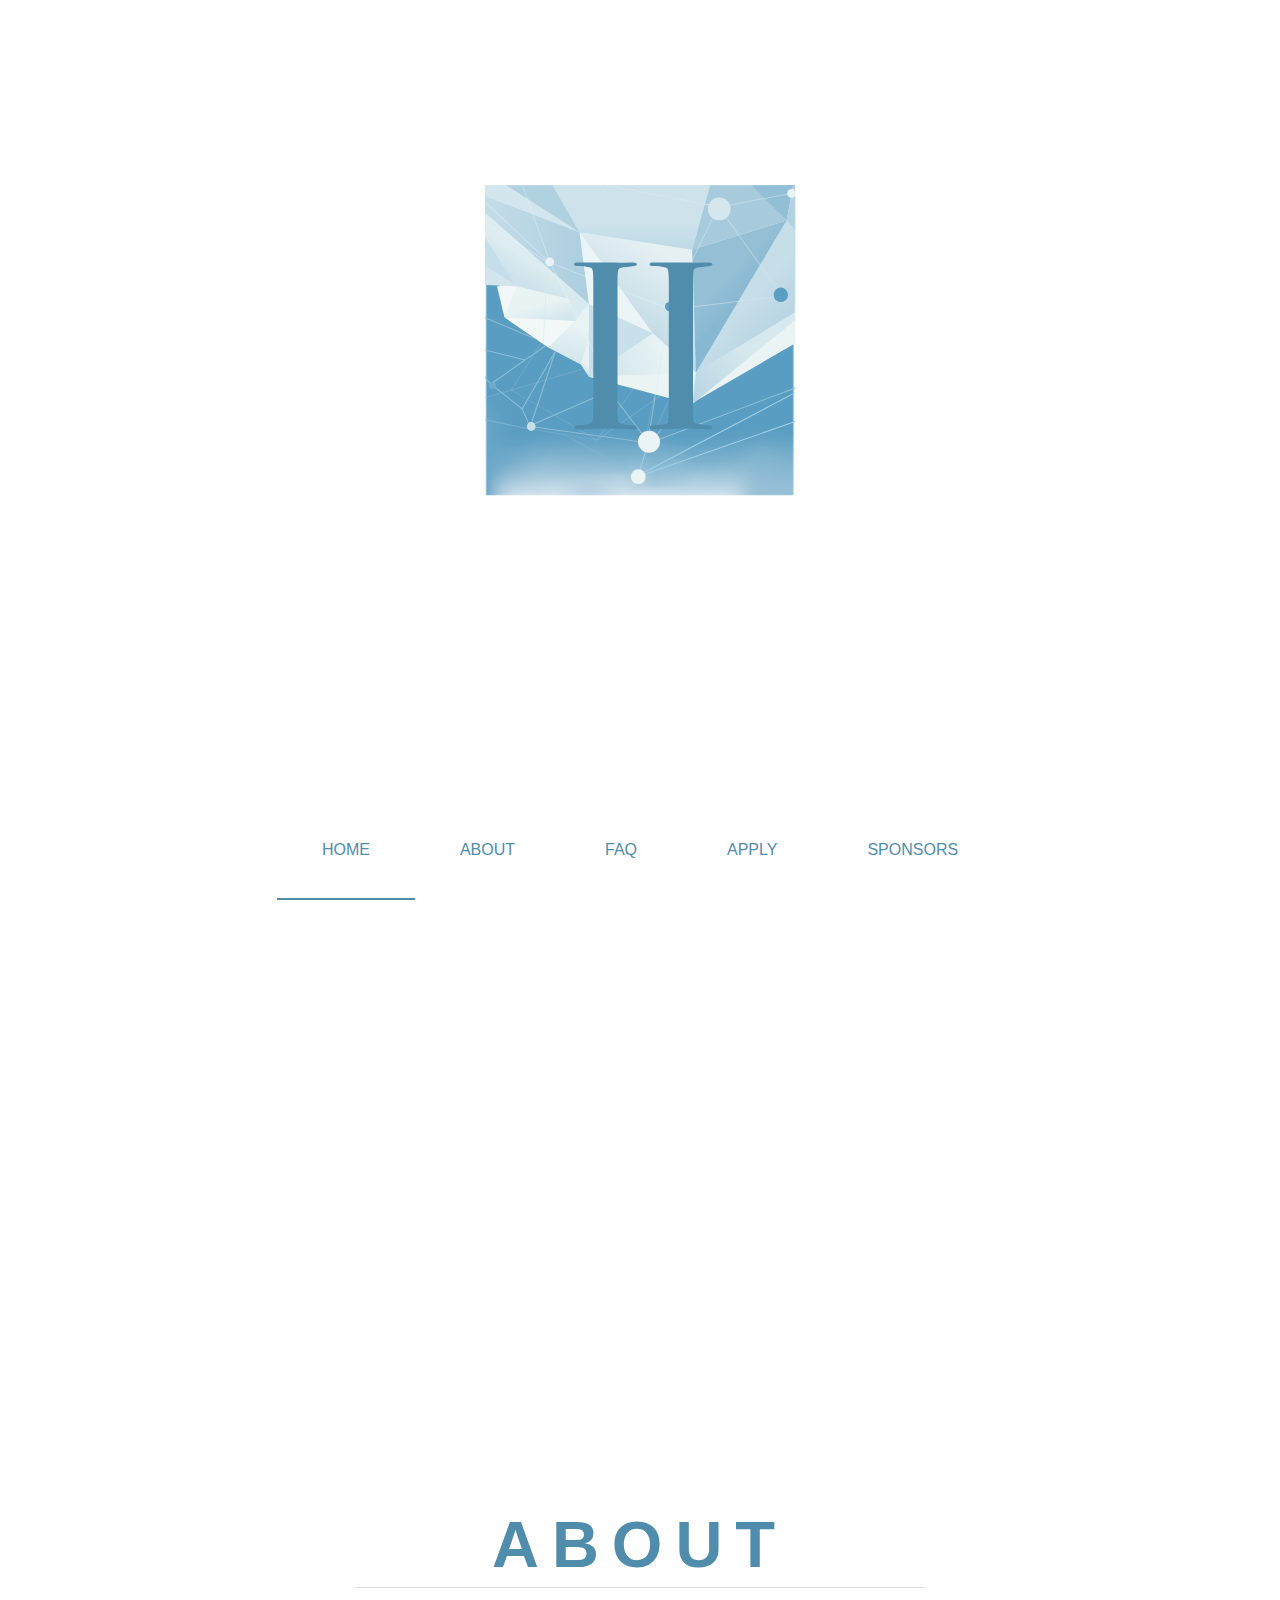
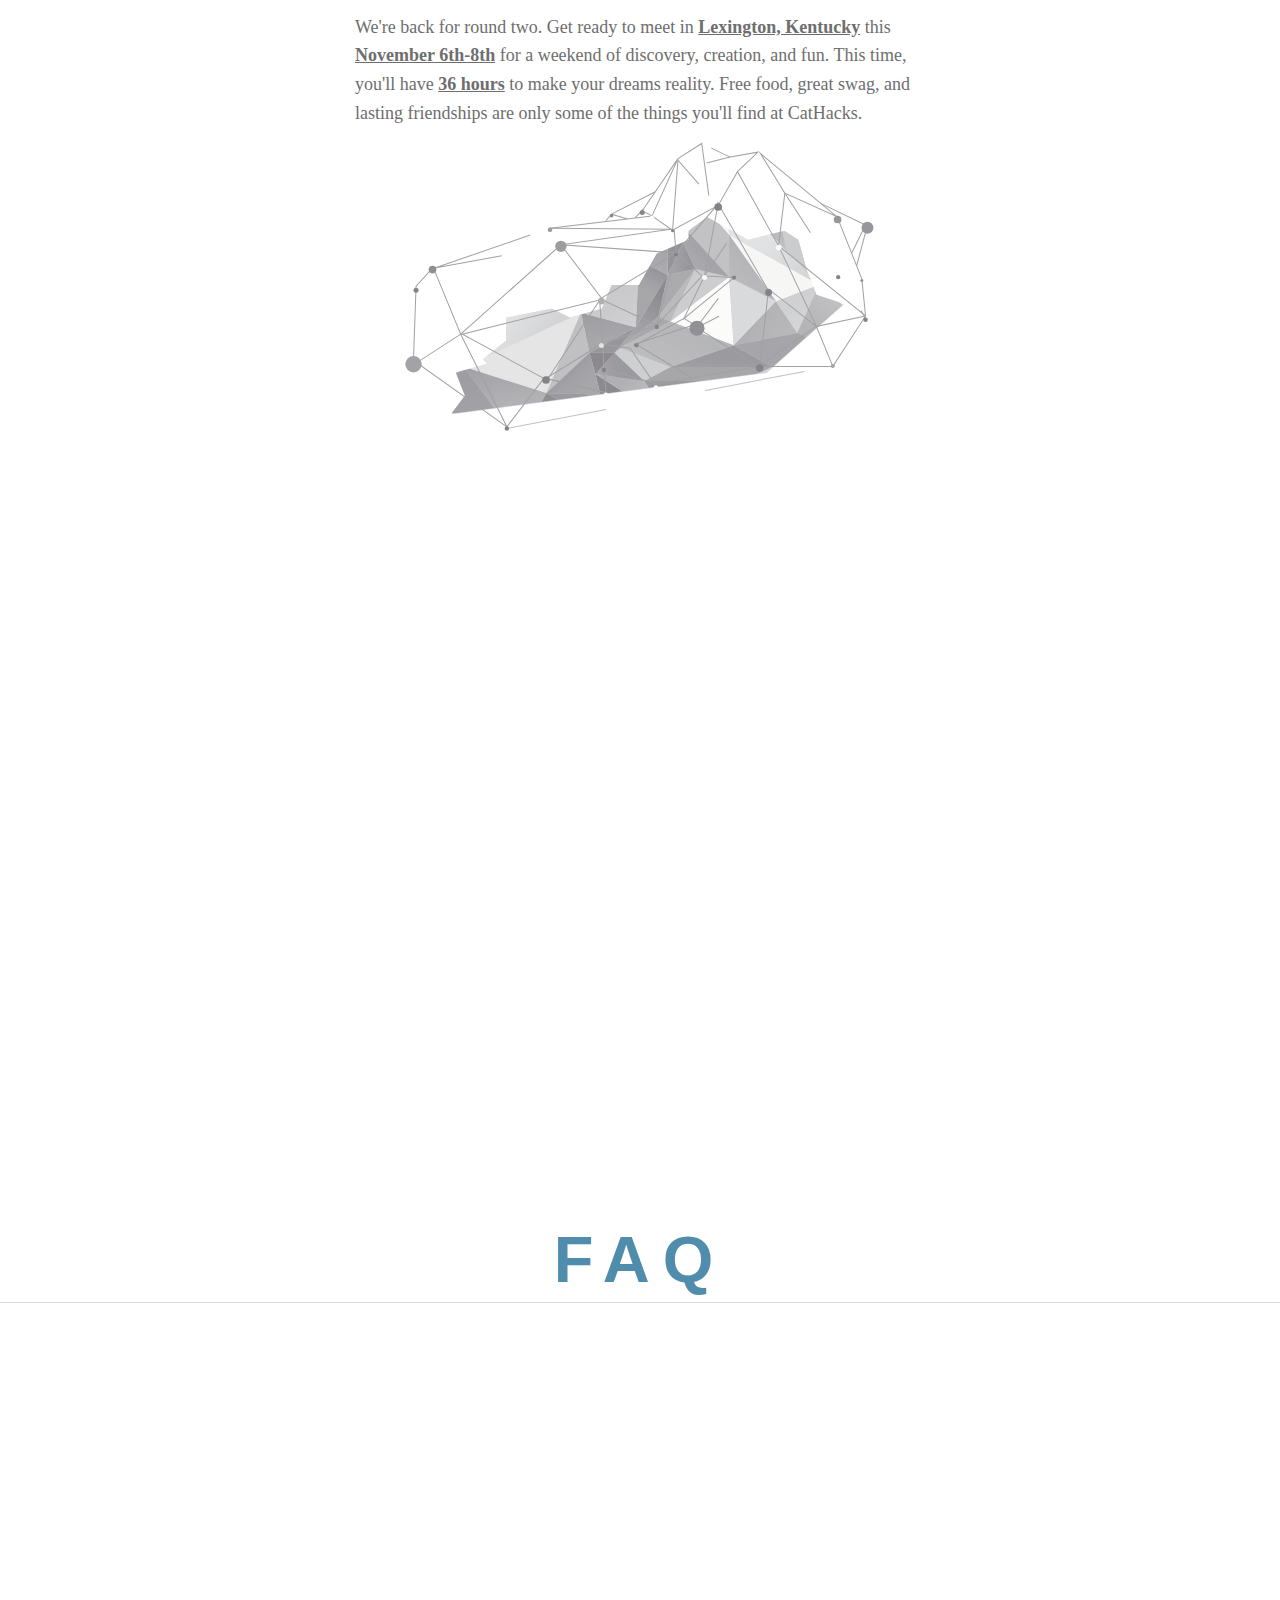
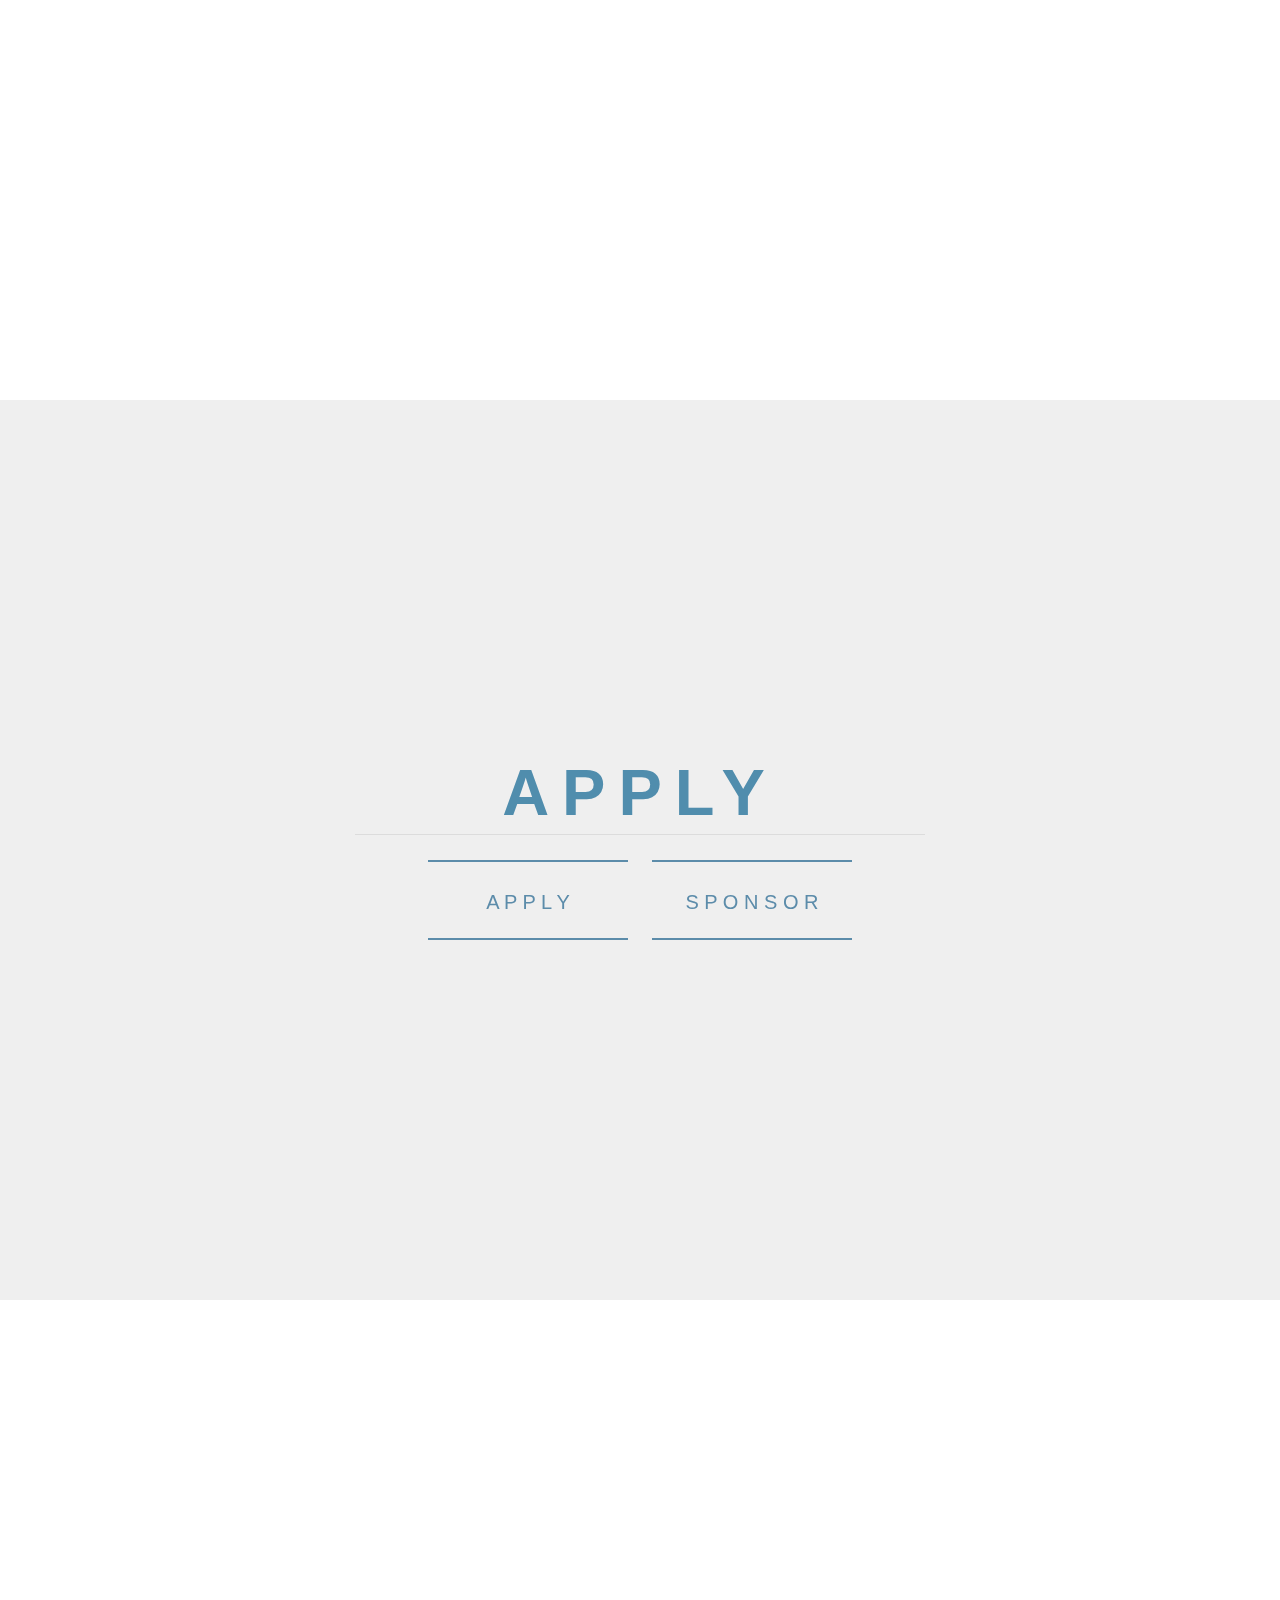
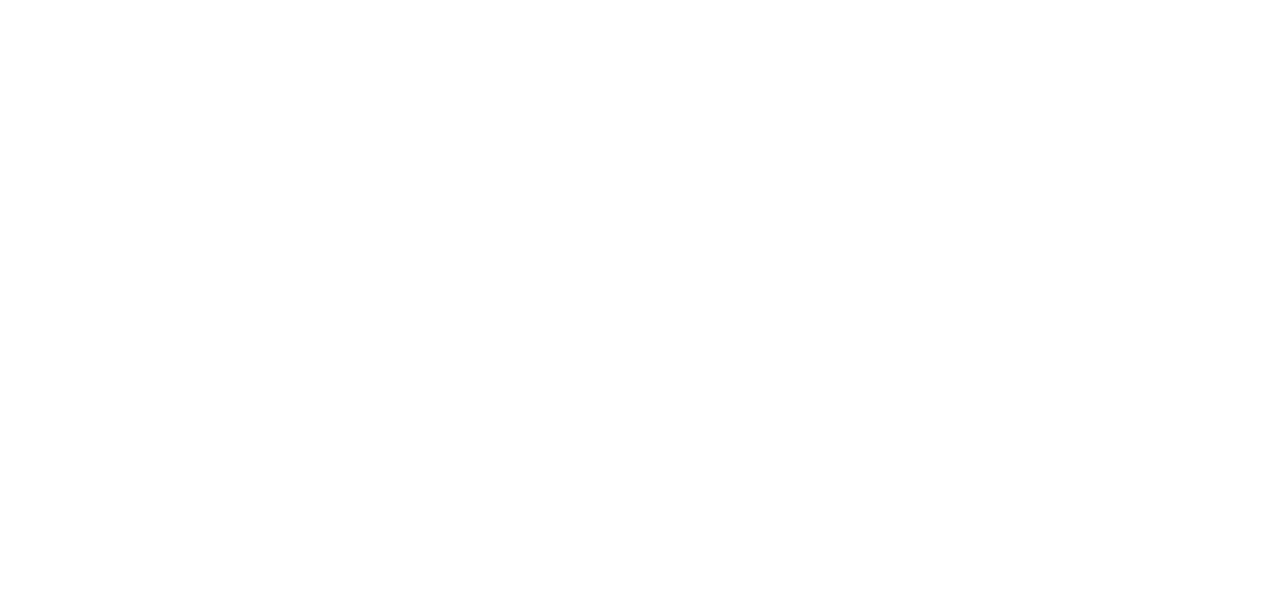
==== commit a304b2ad: "Letter spacing and description change" ====
--- a/index.html
+++ b/index.html
@@ -23,7 +23,7 @@
 	<div id="home" >
   <div id="HOME-breakpoint"> </div>
  	<div id="mydiv" class="" style="z-index:110;">
-	<object id="cathacks2logo" data="./img/logo.svg" type="image/svg+xml"></object>
+	<object id="cathacks2logo" data="./img/logo.svg" type="image/svg+xml" class="fadeInDown animated"></object>
 	<!--<div id="textbox"> 
 		<h1>C A T H A C K S II</h1>
 		<h2> FALL 2015</h2>
@@ -67,8 +67,8 @@
 <div id="about" class="container">
 
 <div id = "contentDiv" >
-	<h1 id="aboutid" class="h1Header"> A B O U T </h1>
-    <p>We're back for round two. Get ready to meet in <strong>Lexington, Kentucky</strong> for a weekend of discovery, creation, and fun. This time, you'll have <strong>36 hours</strong> to make your dreams reality. Free food, great swag, and lasting friendships are only some of the things you'll find at CatHacks.</p> 
+	<h1 id="aboutid" class="h1Header"> ABOUT </h1>
+    <p>We're back for round two. Get ready to meet in <strong>Lexington, Kentucky</strong> this <strong>November 6th-8th</strong> for a weekend of discovery, creation, and fun. This time, you'll have <strong>36 hours</strong> to make your dreams reality. Free food, great swag, and lasting friendships are only some of the things you'll find at CatHacks.</p> 
        <!--  <img style="width:500px; height:300px;" class = "kentucky" src="./img/kentucky.svg" />-->
         <object width="500" height="300" class="kypicture" data="./img/kentucky.svg" type="image/svg+xml"></object>
 </div>
@@ -77,7 +77,7 @@
     <div class="block" style="min-height: 800px;">
 
 <div class = "centered" style="width:100%; margin-top:110px;" >
-	<h1 id="faqid" class="h1Header"> F A Q </h1>
+	<h1 id="faqid" class="h1Header"> FAQ </h1>
     	<div class="row">
 			<div id="tabs" class="tabs">
 				<nav>
@@ -156,7 +156,7 @@
        <div id="apply" class="container">
     <div id="applyDiv">
 
-	<h1 id="applyid" class="h1Header"> A P P L Y </h1>
+	<h1 id="applyid" class="h1Header"> APPLY </h1>
     <div class="horizontalcenter">
     <div id="applybutton" class="hvr-shutter-out-vertical appSectionButton" href="#animatedModal" style="margin-right:10px;">
 	A P P L Y
--- a/css/main.css
+++ b/css/main.css
@@ -118,6 +118,7 @@
 	color:#508dad !important;
 	font-weight:700;
 	margin-bottom:25px;
+	letter-spacing:13px;
 	
 }
 
@@ -501,13 +502,16 @@
 	}
 	#applyDiv h1 {
 		font-size:35px;
+		letter-spacing:6px;
+
 	}
 	#contentDiv {
 		width:100px;
 	}
 	#contentDiv h1{
 		font-size:35px;
-			
+		letter-spacing:6px;
+
 	}
 	p{ 
 		text-align:center;
@@ -780,3 +784,31 @@
 ::-moz-selection {
   background: #b9b9b9; /* Gecko Browsers */
 }
+
+
+@-webkit-keyframes fadeInDownLogo { 
+    0% { 
+        opacity: 0; 
+        -webkit-transform: translateY(-20px); 
+    } 
+    100% { 
+        opacity: 1; 
+        -webkit-transform: translateY(0); 
+    } 
+} 
+
+@keyframes fadeInDownLogo { 
+    0% { 
+        opacity: 0; 
+        transform: translateY(-20px); 
+    } 
+    100% { 
+        opacity: 1; 
+        transform: translateY(0); 
+    } 
+} 
+
+.fadeInDown { 
+    -webkit-animation-name: fadeInDownLogo; 
+    animation-name: fadeInDownLogo; 
+}